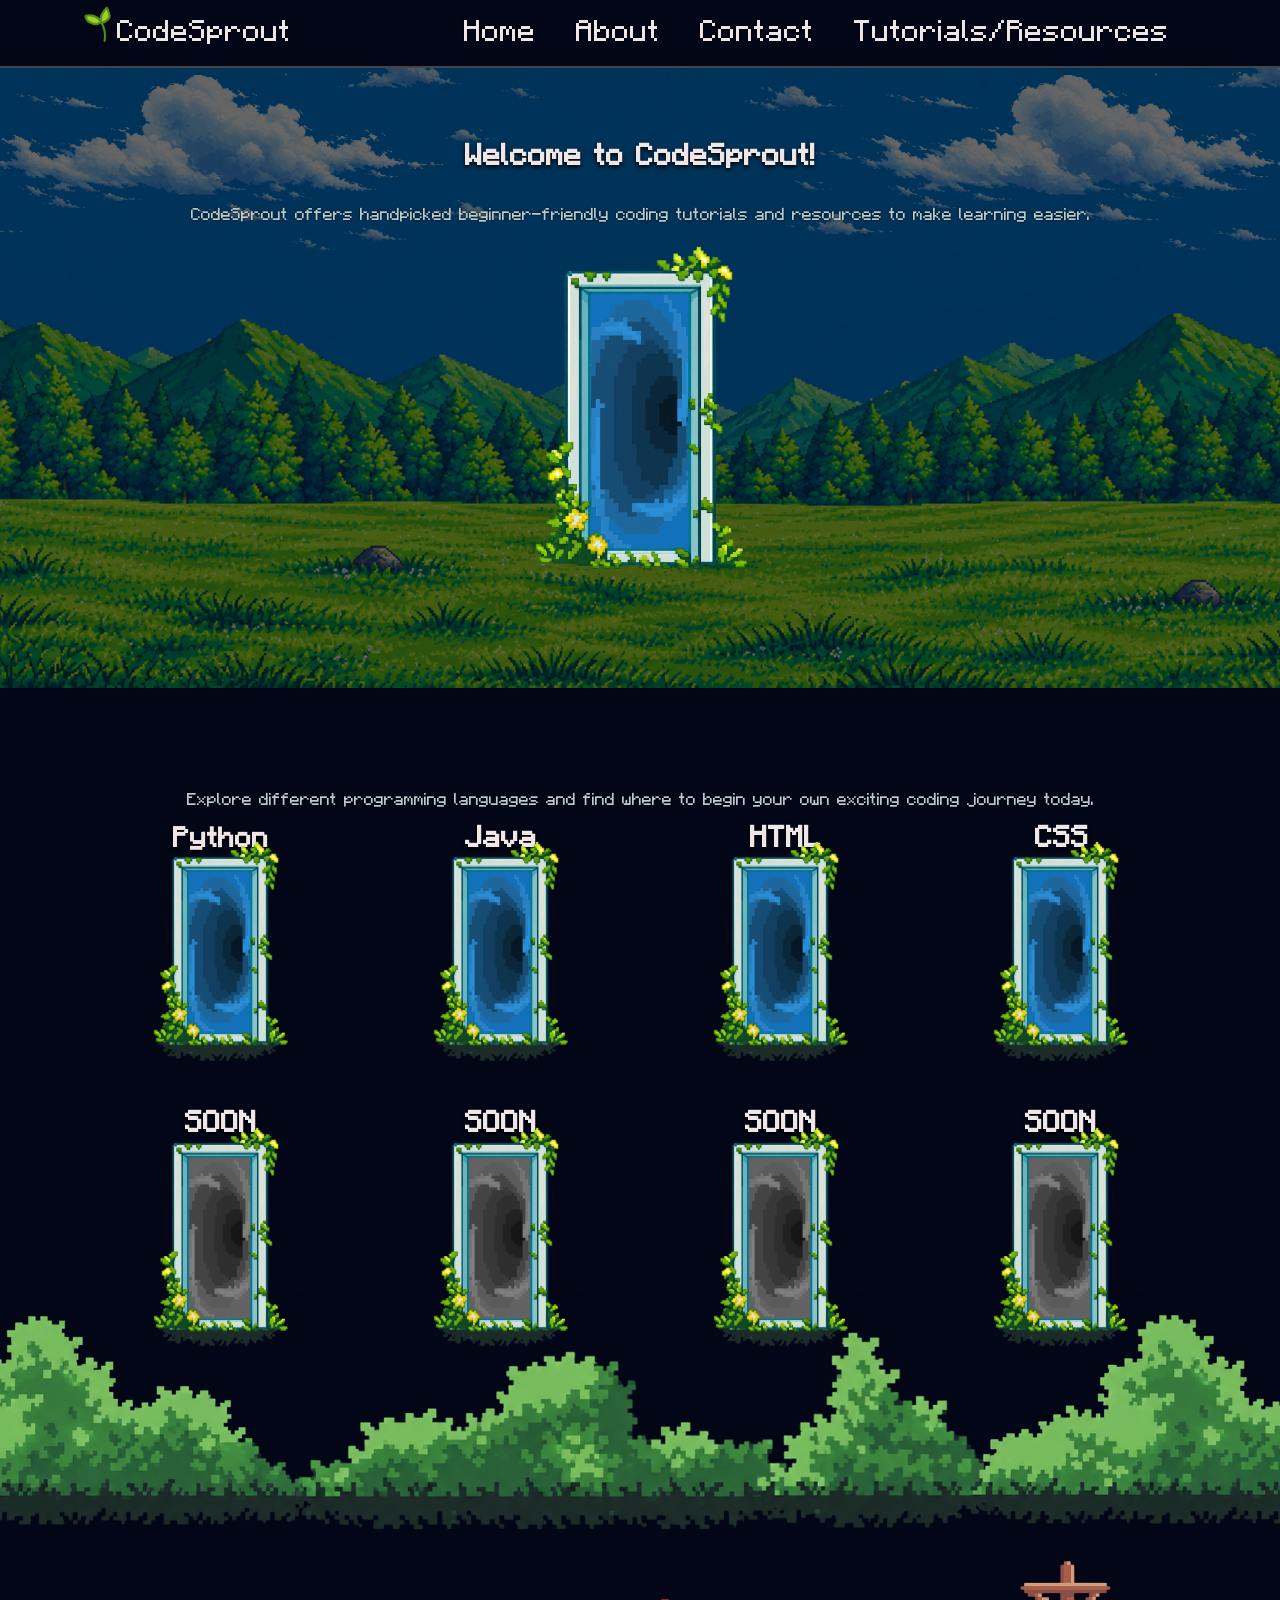
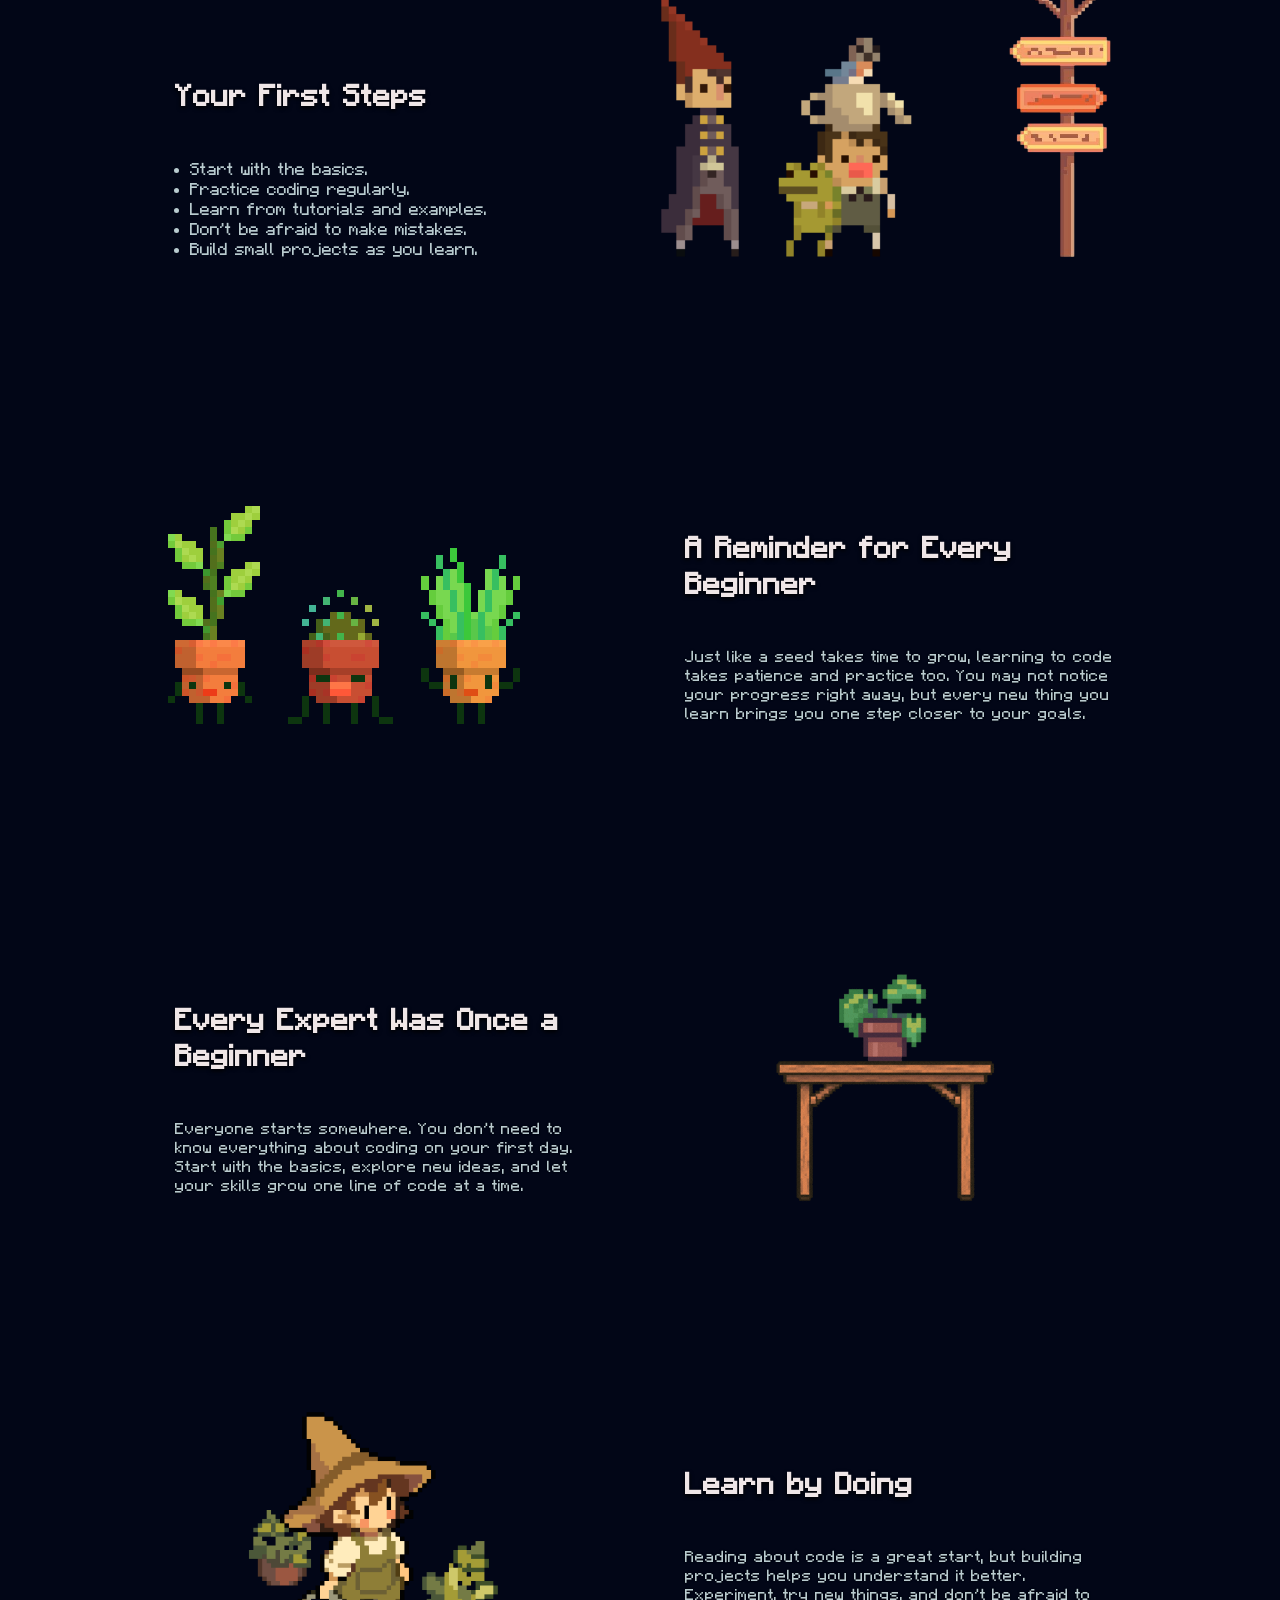
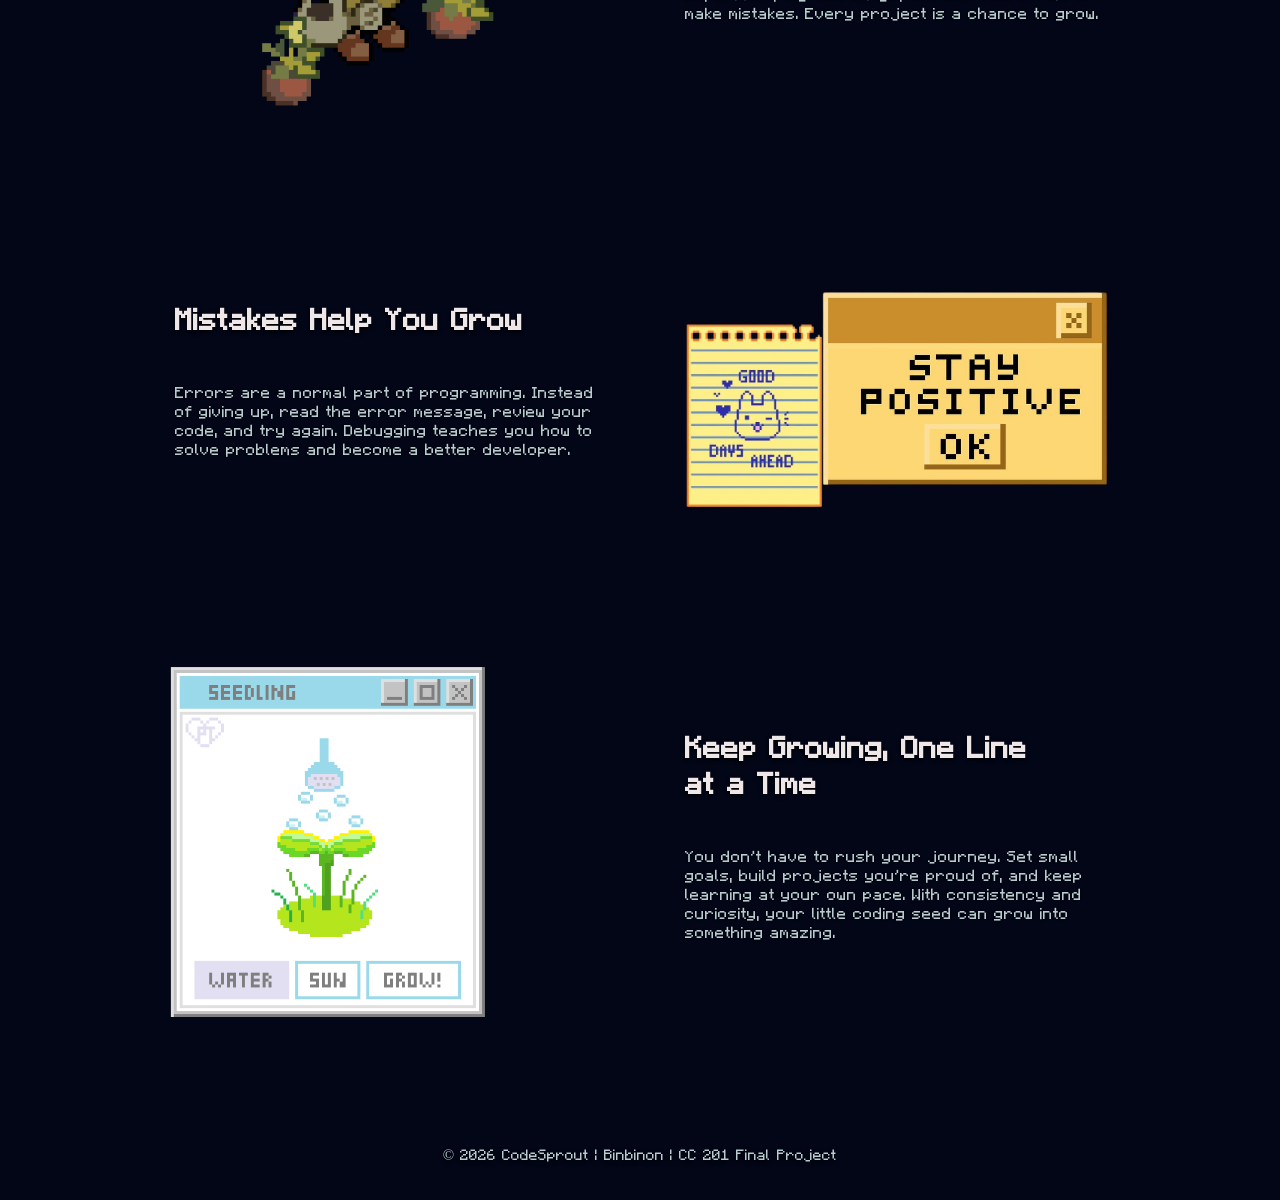
==== index.html @ 13861eec "CodeSprout 2.6.0" ====
<!DOCTYPE html>
<html lang="en">

<head>
    <meta charset="UTF-8">
    <meta name="viewport" content="width=device-width, initial-scale=1.0">
    <title>CodeSprout | Your Gateway to Coding</title>

    <link rel="stylesheet" href="css/index.css">
    <link rel="stylesheet" href="css/style.css">
    <link rel="icon" href="photos/favicon/sprout.png">
</head>

<body>
    <div class="site-container">
        <!-- ===== Header ===== -->
        <header>
            <nav class="main-navigation">
                <img class="sprout" src="photos/header/sprout.gif" alt="Sprout">
                <a class="nav-name" href="index.html">CodeSprout</a>
                <a href="index.html">Home</a>
                <a href="html/about.html">About</a>
                <a href="html/contact.html">Contact</a>
                <a href="#tutorials-resources-id">Tutorials/Resources</a>
            </nav>
        </header>

        <!-- ===== Front page ===== -->
        <main>
            <section class="front-page-section">
                <img class="cloud-right" src="photos/index/cloud.gif" alt="Cloud">
                <img class="cloud-left" src="photos/index/cloud.gif" alt="Cloud">
                <img class="main-background" src="photos/index/meadow.png" alt="Meadow">
                <div class="background-overlay"></div>
                <!-- ----- Welcome to CodeSprout! ----- -->
                <h1 class="welcome-title">Welcome to CodeSprout!</h1>
                <p class="welcome-description">CodeSprout offers handpicked beginner-friendly coding tutorials and
                    resources to make learning easier.</p>
                <!-- ----- Portal ----- -->
                <img class="main-doorframe" src="photos/index/doorframe.png" alt="Doorframe">
                <img class="main-portal" src="photos/index/blue-portal.gif" alt="Blue portal">
                <!-- ----- Blue background behind portal ----- -->
                <div class="main-portal-background"></div>
                <!-- ----- Clickable square ----- -->
                <a class="main-clickable-square hover-invert" href="#tutorials-resources-id"
                    aria-label="Explore tutorials and resources"></a>
                <div class="upper-black-section"></div>
            </section>

            <!-- ===== Content 1 ===== -->
            <section class="path-section">
                <div class="path-group">
                    <p class="path-description-item">
                        Explore different programming languages and find where to begin your own
                        exciting coding journey today.</p>
                </div>

                <!-- ----- Doorframes ----- -->
                <div class="doorframes-group">
                    <img class="doorframe-item" src="photos/index/doorframe.png" alt="Doorframe">
                    <img class="doorframe-item" src="photos/index/doorframe.png" alt="Doorframe">
                    <img class="doorframe-item" src="photos/index/doorframe.png" alt="Doorframe">
                    <img class="doorframe-item" src="photos/index/doorframe.png" alt="Doorframe">
                    <img class="doorframe-item" src="photos/index/doorframe.png" alt="Doorframe">
                    <img class="doorframe-item" src="photos/index/doorframe.png" alt="Doorframe">
                    <img class="doorframe-item" src="photos/index/doorframe.png" alt="Doorframe">
                    <img class="doorframe-item" src="photos/index/doorframe.png" alt="Doorframe">
                </div>

                <!-- ----- Blue and gray portals ----- -->
                <div class="portals-group">
                    <img class="portal-item" src="photos/index/blue-portal.gif" alt="Blue portal">
                    <img class="portal-item" src="photos/index/blue-portal.gif" alt="Blue portal">
                    <img class="portal-item" src="photos/index/blue-portal.gif" alt="Blue portal">
                    <img class="portal-item" src="photos/index/blue-portal.gif" alt="Blue portal">
                    <img class="portal-item grayscale" src="photos/index/blue-portal.gif" alt="Gray portal">
                    <img class="portal-item grayscale" src="photos/index/blue-portal.gif" alt="Gray portal">
                    <img class="portal-item grayscale" src="photos/index/blue-portal.gif" alt="Gray portal">
                    <img class="portal-item grayscale" src="photos/index/blue-portal.gif" alt="Gray portal">
                </div>

                <!-- ----- Blue and gray backgrounds behind portal ----- -->
                <div class="portal-backgrounds-group">
                    <div class="portal-background-item"></div>
                    <div class="portal-background-item"></div>
                    <div class="portal-background-item"></div>
                    <div class="portal-background-item"></div>
                    <div class="portal-background-item grayscale"></div>
                    <div class="portal-background-item grayscale"></div>
                    <div class="portal-background-item grayscale"></div>
                    <div class="portal-background-item grayscale"></div>
                </div>

                <!-- ----- Clickable squares ----- -->
                <div class="portal-links-group">
                    <a class="portal-link-item hover-invert" href="html/python.html" aria-label="Explore Python"></a>
                    <a class="portal-link-item hover-invert" href="html/java.html" aria-label="Explore Java"></a>
                    <a class="portal-link-item hover-invert" href="html/html.html" aria-label="Explore HTML"></a>
                    <a class="portal-link-item hover-invert" href="html/css.html" aria-label="Explore CSS"></a>
                    <div class="portal-link-item"></div>
                    <div class="portal-link-item"></div>
                    <div class="portal-link-item"></div>
                    <div class="portal-link-item"></div>
                </div>

                <!-- ----- Bush set below each doorframe ----- -->
                <div class="doorframe-bushes-group">
                    <img class="doorframe-bush-item" src="photos/index/small-bush.png" alt="Small bush">
                    <img class="doorframe-bush-item" src="photos/index/small-bush.png" alt="Small bush">
                    <img class="doorframe-bush-item" src="photos/index/small-bush.png" alt="Small bush">
                    <img class="doorframe-bush-item" src="photos/index/small-bush.png" alt="Small bush">
                    <img class="doorframe-bush-item" src="photos/index/small-bush.png" alt="Small bush">
                    <img class="doorframe-bush-item" src="photos/index/small-bush.png" alt="Small bush">
                    <img class="doorframe-bush-item" src="photos/index/small-bush.png" alt="Small bush">
                    <img class="doorframe-bush-item" src="photos/index/small-bush.png" alt="Small bush">
                </div>

                <!-- ----- Bush set ----- -->
                <div class="decorative-bushes-group">
                    <img class="large-bush-left-item" src="photos/index/large-bush.png" alt="Bush set">
                    <img class="medium-bush-center-item" src="photos/index/medium-bush.png" alt="Bush set">
                    <img class="small-bush-center-item" src="photos/index/small-bush.png" alt="Bush set">
                    <img class="large-bush-right-item" src="photos/index/large-bush.png" alt="Bush set">
                </div>

                <!-- ----- Languages ----- -->
                <div class="language-headers-group">
                    <h2 class="python-item">Python</h2>
                    <h2>Java</h2>
                    <h2>HTML</h2>
                    <h2>CSS</h2>
                </div>
                <div class="soon-group">
                    <h2>SOON</h2>
                    <h2>SOON</h2>
                    <h2>SOON</h2>
                    <h2>SOON</h2>
                </div>

                <!-- ----- Header navigation target ----- -->
                <div id="tutorials-resources-id"></div>

            </section>

            <!-- ===== Content 2 ===== -->
            <section class="motivation-section">
                <!-- ----- Separate box ----- -->
                <div class="motivation-box-container">
                    <!-- ----- Grouped content ----- -->
                    <div class="grouped-motivation-container">
                        <!-- ----- Text content on the left/right ----- -->
                        <article class="text-left-group">
                            <!-- ===== Motivation content ===== -->
                            <h2 class="motivation-header-item">Your First Steps</h2>

                            <ul class="info-group">
                                <li class="info-item">Start with the basics.</li>
                                <li class="info-item">Practice coding regularly.</li>
                                <li class="info-item">Learn from tutorials and examples.</li>
                                <li class="info-item">Don't be afraid to make mistakes.</li>
                                <li class="info-item">Build small projects as you learn.</li>
                            </ul>
                        </article>

                        <!-- ----- Text content on the left/right ----- -->
                        <article class="text-right-group">
                            <div class="text-left-group">
                                <!-- ===== Tutorials content ===== -->
                                <h2 class="motivation-header-item">A Reminder for Every<br> Beginner</h2>

                                <p class="info-group">
                                    Just like a seed takes time to grow, learning to code takes patience and
                                    practice too. You may not notice your progress right away, but every new thing you
                                    learn brings you one step closer to your goals.
                                </p>
                            </div>
                        </article>

                        <!-- ----- Text content on the left/right ----- -->
                        <article class="text-left-group">
                            <!-- ===== Tutorials content ===== -->
                            <h2 class="motivation-header-item">Every Expert Was Once a<br> Beginner</h2>

                            <p class="info-group">
                                Everyone starts somewhere. You don't need to know everything about
                                coding on your first day. Start with the basics, explore new ideas, and let your
                                skills grow one line of code at a time.
                            </p>
                        </article>

                        <!-- ----- Text content on the left/right ----- -->
                        <article class="text-right-group">
                            <div class="text-left-group">
                                <!-- ===== Tutorials content ===== -->
                                <h2 class="motivation-header-item">Learn by Doing</h2>

                                <p class="info-group">
                                    Reading about code is a great start, but building projects helps you
                                    understand it better. Experiment, try new things, and don't be afraid to make
                                    mistakes. Every project is a chance to grow.
                                </p>
                            </div>
                        </article>

                        <!-- ----- Text content on the left/right ----- -->
                        <article class="text-left-group">
                            <!-- ===== Tutorials content ===== -->
                            <h2 class="motivation-header-item">Mistakes Help You Grow</h2>
                            <p class="info-group">
                                Errors are a normal part of programming. Instead of giving up, read
                                the error message, review your code, and try again. Debugging teaches you how to
                                solve problems and become a better developer.
                            </p>
                        </article>

                        <!-- ----- Text content on the left/right ----- -->
                        <article class="text-right-group">
                            <div class="text-left-group">
                                <!-- ===== Tutorials content ===== -->
                                <h2 class="motivation-header-item"> Keep Growing, One Line<br> at a Time </h2>
                                <p class="info-group">
                                    You don't have to rush your journey. Set small goals, build projects
                                    you're proud of, and keep learning at your own pace. With consistency and curiosity,
                                    your
                                    little coding seed can grow into something amazing.
                                </p>
                            </div>
                        </article>

                        <!-- ----- Motivation photos ----- -->
                        <div class="motivation-photos-group">
                            <img class="walking-people-item" src="photos/index/walking-people.gif" alt="Walking people">
                            <img class="garden-sign-item" src="photos/index/garden-sign.png" alt="Garden sign">
                            <img class="dancing-plant-item" src="photos/index/dancing-plant.gif" alt="Dancing plant">
                            <img class="garden-table-item" src="photos/index/garden-table.gif" alt="Garden table">
                            <img class="watering-plants-item" src="photos/index/watering-plants.gif"
                                alt="Watering plants">
                            <img class="stay-positive-item" src="photos/index/stay-positive.png" alt="Stay positive">
                            <img class="good-days-ahead-item" src="photos/index/good-days-ahead.png"
                                alt="Good days ahead">
                            <img class="seedling-item" src="photos/index/seedling.gif" alt="Seedling">
                        </div>
                    </div>
                </div>
            </section>
        </main>

        <!-- ===== (4) Footer ===== -->
        <footer>
            <p class="copyright">&copy; 2026 CodeSprout | Binbinon | CC 201 Final Project</p>
        </footer>
    </div>
</body>

</html>
---- css/index.css ----
/* ===== Front Page ===== */
.main-background {
    position: absolute;
    top: 60px;
    left: -165px;
    height: 620px;
}

.grayscale {
    filter: grayscale(1);
}

/* ----- Portal ----- */
.main-doorframe {
    position: absolute;
    top: 217px;
    left: 450px;
    width: 300px;
    z-index: 3;
}

.main-portal {
    position: absolute;
    top: 264px;
    left: 456px;
    width: 290px;
    z-index: 2;
}

/* ----- Blue background behind portal ----- */
.main-portal-background {
    position: absolute;
    top: 277px;
    left: 530px;
    width: 130px;
    height: 270px;
    background-color: #157DD0;
    z-index: 1;
}

/* ----- Clickable square ----- */
.main-clickable-square {
    position: absolute;
    top: 266px;
    left: 530px;
    width: 140px;
    height: 292px;
    background-color: #000000;
    opacity: 0.1;
    z-index: 3;
}

/* ----- Header navigation target ----- */
#tutorials-resources-id {
    position: absolute;
    top: 692px;
}

/* ----- Welcome to CodeSprout! ----- */
.welcome-title {
    position: absolute;
    top: 130px;
    width: 100%;
    text-align: center;
    z-index: 1;
}

.welcome-description {
    position: absolute;
    top: 180px;
    width: 100%;
    text-align: center;
    z-index: 1;
}

/* ===== Content 1 ===== */
.path-description-item {
    position: relative;
    top: 695px;
    width: 100%;
    text-align: center;
}

/* ----- Doorframes ----- */
.doorframes-group {
    display: flex;
    flex-wrap: wrap;
    justify-content: center;
    position: relative;
    top: 695px;
    column-gap: 90px;
    row-gap: 55px;
    z-index: 3;
}

.doorframe-item {
    width: 190px;
}

/* ----- Blue and gray portals */
.portals-group {
    display: flex;
    flex-wrap: wrap;
    justify-content: center;
    position: relative;
    top: 210px;
    column-gap: 100px;
    row-gap: 105px;
    z-index: 2;
}

.portal-item {
    width: 180px;
}

/* ----- Blue and gray backgrounds behind portal ----- */
.portal-backgrounds-group {
    display: flex;
    flex-wrap: wrap;
    justify-content: center;
    position: relative;
    top: -245px;
    column-gap: 190px;
    row-gap: 120px;
    z-index: 1;
}

.portal-background-item {
    width: 90px;
    height: 165px;
    background-color: #157DD0;
}

/* ----- Clickable squares ----- */
.portal-links-group {
    display: flex;
    flex-wrap: wrap;
    justify-content: center;
    position: absolute;
    top: 850px;
    column-gap: 190px;
    row-gap: 102px;
    z-index: 3;
}

.portal-link-item {
    width: 90px;
    height: 184px;
    background-color: #000000;
    opacity: 0.1;
}

/* ----- Bush set below each doorframe ----- */
.doorframe-bushes-group {
    display: flex;
    flex-wrap: wrap;
    justify-content: center;
    position: relative;
    top: -617px;
    left: -5px;
    column-gap: 130px;
    row-gap: 166px;
}

.doorframe-bush-item {
    width: 150px;
}

/* ----- Bush set ----- */
.decorative-bushes-group {
    position: relative;
}

.large-bush-left-item {
    position: relative;
    top: -705px;
    left: -215px;
    width: 500px;
}

.medium-bush-center-item {
    position: relative;
    top: -643px;
    left: -250px;
    width: 500px;
    transform: scaleX(-1);
}

.small-bush-center-item {
    position: relative;
    top: -947px;
    left: 675px;
    width: 300px;
}

.large-bush-right-item {
    position: relative;
    top: -950px;
    left: 610px;
    width: 500px;
}

/* ----- Languages ----- */
.language-headers-group {
    display: flex;
    flex-wrap: wrap;
    position: relative;
    top: -1672px;
    left: 116px;
    column-gap: 213px;
}

.python-item {
    position: relative;
    top: 2px;
    left: 17px;
    font-size: 28px;
}

.soon-group {
    display: flex;
    flex-wrap: wrap;
    position: relative;
    top: -1423px;
    left: 145px;
    column-gap: 208px;
}

/* ===== Content 2 ===== */
.motivation-section {
    display: flex;
    flex-direction: column;
    position: relative;
    top: -935px;
}

/* ----- Seperate box ----- */
.motivation-box-container {
    position: relative;
    width: 1200px;
    padding: 30px 135px;
    border-radius: 10px;
    border-style: hidden;
    margin-bottom: -695px;
}

/* ----- Grouped content ----- */
.grouped-motivation-container {
    display: flex;
    flex-direction: column;
    position: relative;
    row-gap: 300px;
}

/* ----- Text content on the left/right ----- */
.text-left-group {
    display: flex;
    flex-direction: column;
    row-gap: 20px;
}

.text-right-group {
    position: relative;
    top: -4px;
    left: 510px;
}

/* ===== Motivation content ===== */
.motivation-header-item {
    position: relative;
    top: 20px;
    margin: 0px;
}

.info-group {
    position: relative;
    top: 45px;
    font-size: 16px;
    margin: 0px;
}

.info-item {
    position: relative;
    left: -25px;
}

/* ----- Motivation photos ----- */
.motivation-photos-group {
    position: absolute;
    top: -225px;
}

.walking-people-item {
    position: absolute;
    left: 345px;
    width: 500px;
}

.garden-sign-item {
    position: absolute;
    top: 110px;
    left: 720px;
    width: 330px;
}

.dancing-plant-item {
    position: absolute;
    top: 601px;
    left: -85px;
}

.garden-table-item {
    position: absolute;
    top: 1025px;
    left: 360px;
    width: 700px;
}

.watering-plants-item {
    position: absolute;
    top: 1445px;
    left: -15px;
    width: 400px;
}

.stay-positive-item {
    position: absolute;
    top: 1955px;
    left: 590px;
    width: 400px;
}

.good-days-ahead-item {
    position: absolute;
    top: 2085px;
    left: 510px;
    width: 140px;
}

.seedling-item {
    position: absolute;
    top: 2425px;
    left: -45px;
    width: 400px;
}
---- css/style.css ----
/* ===== Whole Page ===== */
* {
    box-sizing: border-box;
}

body {
    font-family: Minecraft;
    background-color: #020617;
    overflow-x: hidden;
    color: #EFE6E7;
}

.site-container {
    position: relative;
    width: 1200px;
    margin: 0 auto;
}

@font-face {
    font-family: 'Minecraft';
    src: url(../fonts/MinecraftRegular-Bmg3.otf);
}

/* =====  Header ===== */
header {
    position: fixed;
    top: 8px;
    transform: translate(-165px, -10px);
    width: 1542px;
    height: 70px;
    background-color: #020617;
    border-color: #444444;
    border-bottom-style: solid;
    border-width: 2px;
    z-index: 4;
}

.main-navigation {
    display: flex;
    flex-wrap: wrap;
    position: relative;
    top: 16px;
    left: 245px;
    column-gap: 40px;
}

.nav-name {
    position: relative;
    left: -133px;
}

.sprout {
    position: relative;
    top: -28px;
    left: -64px;
    width: 90px;
}

/* ===== Main Content ===== */
a {
    font-size: 30px;
    color: #EFE6E7;
    align-self: flex-start;
    text-decoration: none;
    text-shadow: 0px 0px 2px black;
    transition: color 0.3s ease;
}

a:hover {
    color: #157DD0;
}

.hover-invert {
    transition: filter 0.3s ease;
}

.hover-invert:hover {
    filter: invert(1);
}

.hover-scale {
    transition: filter 0.3s ease;
}

.hover-scale:hover {
    transform: scale(1.01);
}

li {
    font-size: 17.3px;
    color: #B9CBCF;
}

p {
    width: 430px;
    font-size: 17.3px;
    color: #B9CBCF;
    text-shadow: 0px 0px 2px black;
}

h1 {
    font-size: 30px;
    margin: 0;
    text-shadow: 0px 2px 4px black;
}

h2 {
    font-size: 30px;
    font-weight: 600;
    margin: 0;
    text-shadow: 0px 2px 4px black;
}

th {
    background-color: rgba(0, 0, 0, 0.8);
    border: 2px solid #ffffff;
    text-shadow: 0px 0px 2px black;
}

td {
    font-size: 17px;
    color: #B9CBCF;
    background-color: rgba(48, 46, 46, 0.5);
    border: 2px solid #ffffff;
    text-shadow: 0px 0px 2px black;
}

input {
    width: 300px;
    padding: 10px;
    box-sizing: content-box;
    font-size: 17.3px;
    font-family: 'Minecraft';
    color: #EFE6E7;
    background-color: rgba(48, 46, 46, 0.5);
    border: 2px solid #ffffff;
}

input::placeholder {
    color: #B9CBCF;
}

textarea {
    width: 700px;
    height: 90px;
    max-height: 150px;
    margin-top: 10px;
    padding: 10px;
    box-sizing: content-box;
    font-size: 17.3px;
    font-family: 'Minecraft';
    color: #EFE6E7;
    background-color: rgba(48, 46, 46, 0.5);
    border: 2px solid #ffffff;
    resize: vertical;
}

textarea::placeholder {
    color: #B9CBCF;
}

/* ===== Shared page sections ===== */
.cloud-right {
    position: absolute;
    top: -25px;
    left: 690px;
    width: 700px;
    transform: scaleX(-1);
    z-index: 1;
}

.cloud-left {
    position: absolute;
    top: -25px;
    left: -180px;
    width: 700px;
    transform: scaleX(-1);
    z-index: 1;
}

.background-overlay {
    position: absolute;
    top: 60px;
    left: -165px;
    width: 1542px;
    height: 620px;
    background-color: rgb(0, 0, 0);
    opacity: 0.6;
    z-index: 1;
}

/* ----- Python, Java, HTML, CSS ----- */
/* ----- Python, HTML ---- */
.town-language {
    position: absolute;
    top: 40px;
    left: -165px;
    width: auto;
    height: 620px;
}

/* ----- Java, CSS ---- */
.town-languages {
    position: absolute;
    top: 45px;
    left: -165px;
    width: auto;
    height: 620px;
}

/* Header and description */
.front-header {
    position: absolute;
    top: 150px;
    left: 77px;
    font-size: 60px;
    z-index: 1;
}

.front-content {
    position: absolute;
    top: 260px;
    left: 77px;
    width: 1045px;
    z-index: 1;
}

/* ----- Upper and lower black design ----- */
.upper-black-section {
    position: relative;
    top: -10px;
    left: -165px;
    width: 1542px;
    height: 70px;
    background-color: #020617;
    border-color: #444444;
    border-bottom-style: solid;
    border-width: 2px;
    z-index: 1;
}

.lower-black-section {
    position: absolute;
    top: 550px;
    left: -2500px;
    width: 6500px;
    height: 3050px;
    background-color: #020617;
    z-index: 1;
}

/* ------ Recommended tutorials/resources navigation ----- */
.navigation-container {
    display: flex;
    flex-wrap: wrap;
    position: absolute;
    top: 390px;
    left: 77px;
    column-gap: 328px;
    z-index: 1;
}

.navigation-target {
    text-decoration: underline;
}

/* ===== Content 1 ===== */
/* ----- Tutorials and resources main box ----- */
.tutorials-resources-container {
    display: flex;
    flex-direction: column;
    position: relative;
    top: 550px;
    row-gap: 70px;
    margin-bottom: 615px;
    z-index: 1;
}

/* ----- Seperate box (Tutorials and Resources box) ----- */
.recommendation-box-1 {
    position: relative;
    width: 1200px;
    min-height: 1170px;
    padding: 30px 75px;
    background-color: transparent;
    border: 2px solid #444444;
    border-radius: 10px;
}

.recommendation-box-2 {
    position: relative;
    width: 1200px;
    min-height: 3570px;
    padding: 30px 75px;
    background-color: transparent;
    border: 2px solid #444444;
    border-radius: 10px;
}

/*  ----- Box title (Tutorials and Resources) ===== */
.recommended-title {
    position: relative;
    color: #444444;
    margin: 0px 0px 45px 0px;
}

/* ----- Grouped content (Tutorials and Resources) */
.tutorials-container,
.resources-container {
    display: flex;
    flex-direction: column;
    position: relative;
    gap: 50px;
}

/* ----- Text and photos space in between ----- */
.recommendation-space {
    display: flex;
    justify-content: space-between;
    position: relative;
}

/* ----- Text content on the left ----- */
.recommendation-left {
    display: flex;
    flex-direction: column;
    row-gap: 20px;
}

/* ===== Tutorials content ===== */
.tutorials-header {
    position: relative;
    top: -5px;
    margin: 0px;
}

.tutorials-info {
    position: relative;
    top: 20px;
    font-size: 16px;
    margin: 0px;
}

.tutorials-link-1 {
    position: absolute;
    top: 253px;
    width: fit-content;
    color: #444444;
    text-decoration: underline;
}

/* ----- Tutorial iframes ----- */
.tutorials-iframe {
    position: relative;
    width: 500px;
    height: 281px;
    border-radius: 10px;
}

/* ===== Resources content ===== */
.resources-header {
    position: relative;
    top: -5px;
    font-size: 30px;
    margin: 0px;
}

.resources-info {
    position: relative;
    top: 20px;
    width: 500px;
    margin: 0px;
}

/* ----- Resources photos ----- */
.resources-photo {
    position: relative;
    width: 500px;
    height: 281px;
    border-radius: 10px;
}

/* ===== Footer ===== */
footer {
    position: relative;
    top: -25px;
}

footer p {
    width: 100%;
    text-align: center;
    font-size: 30px;
    font-weight: normal;
    margin: 0;
    text-shadow: 0px 2px 4px black;
}

.copyright {
    margin-bottom: 10px;
    font-size: 15px;
}
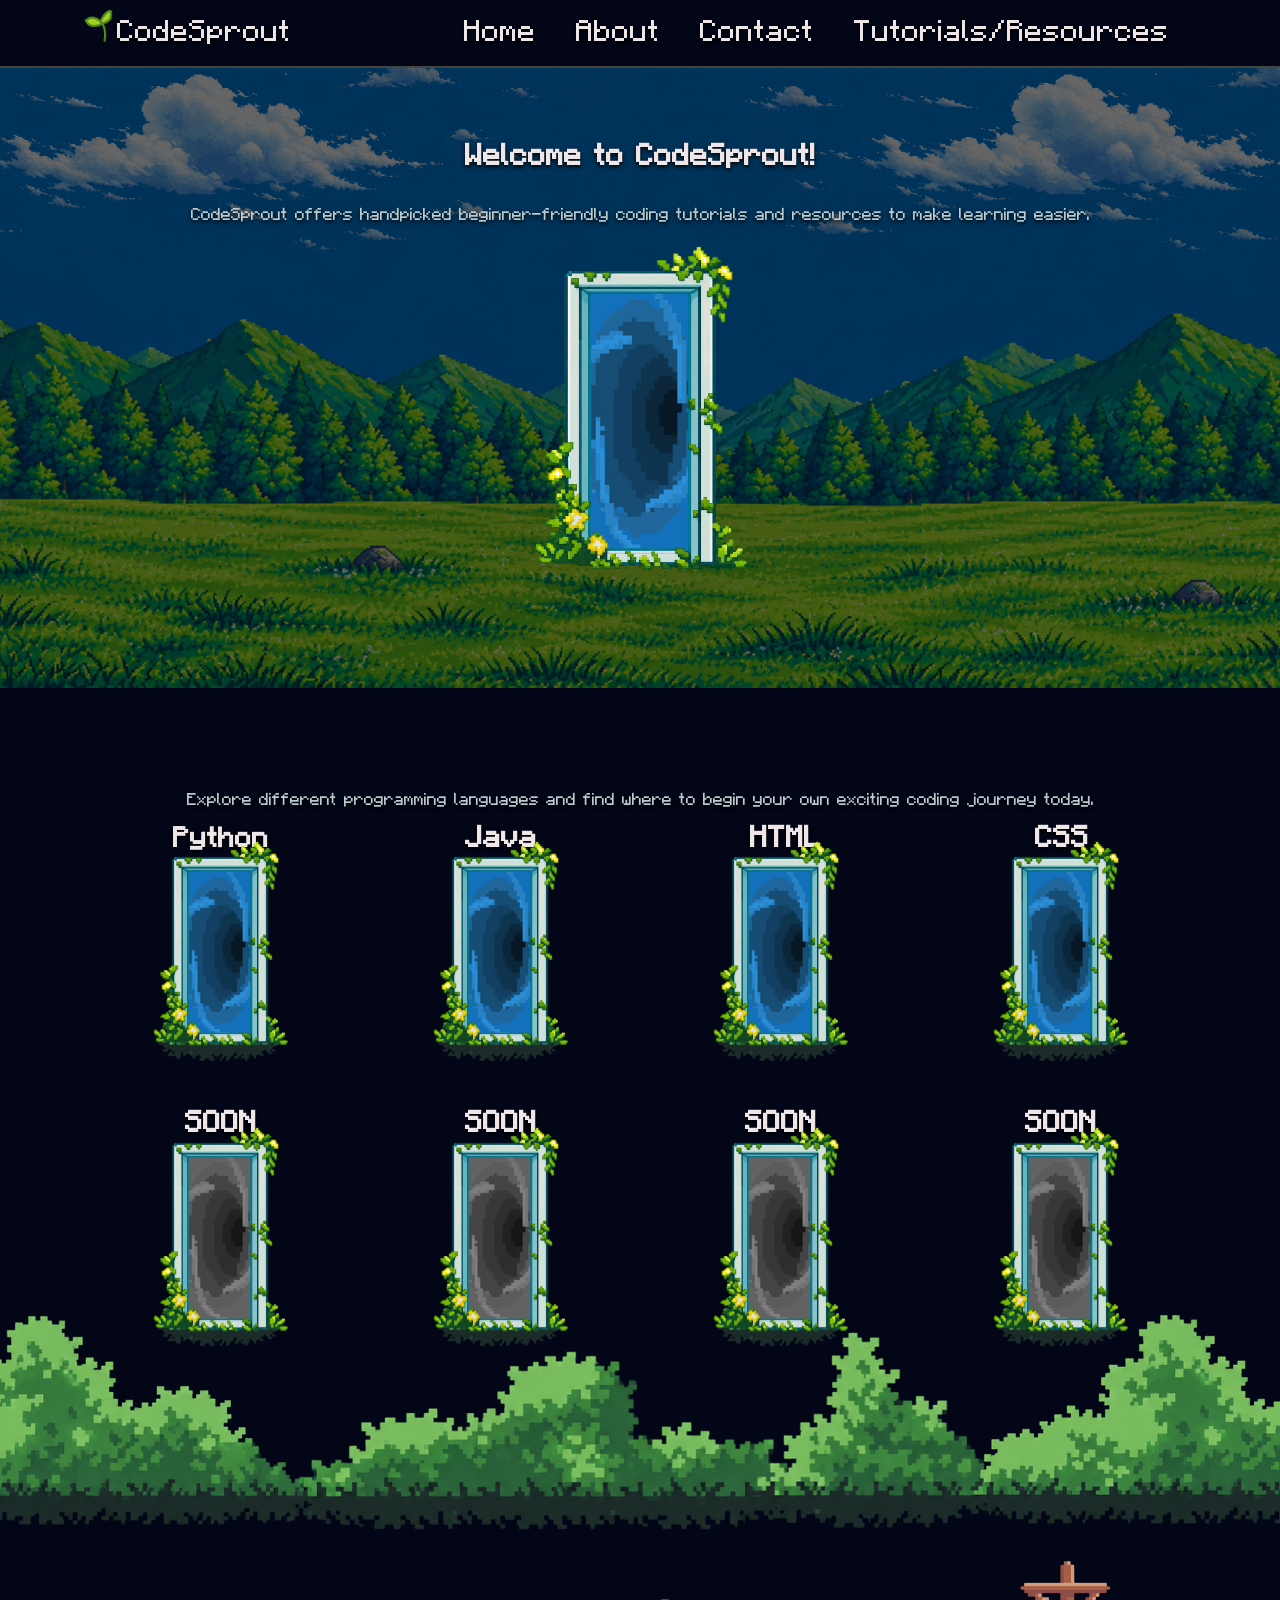
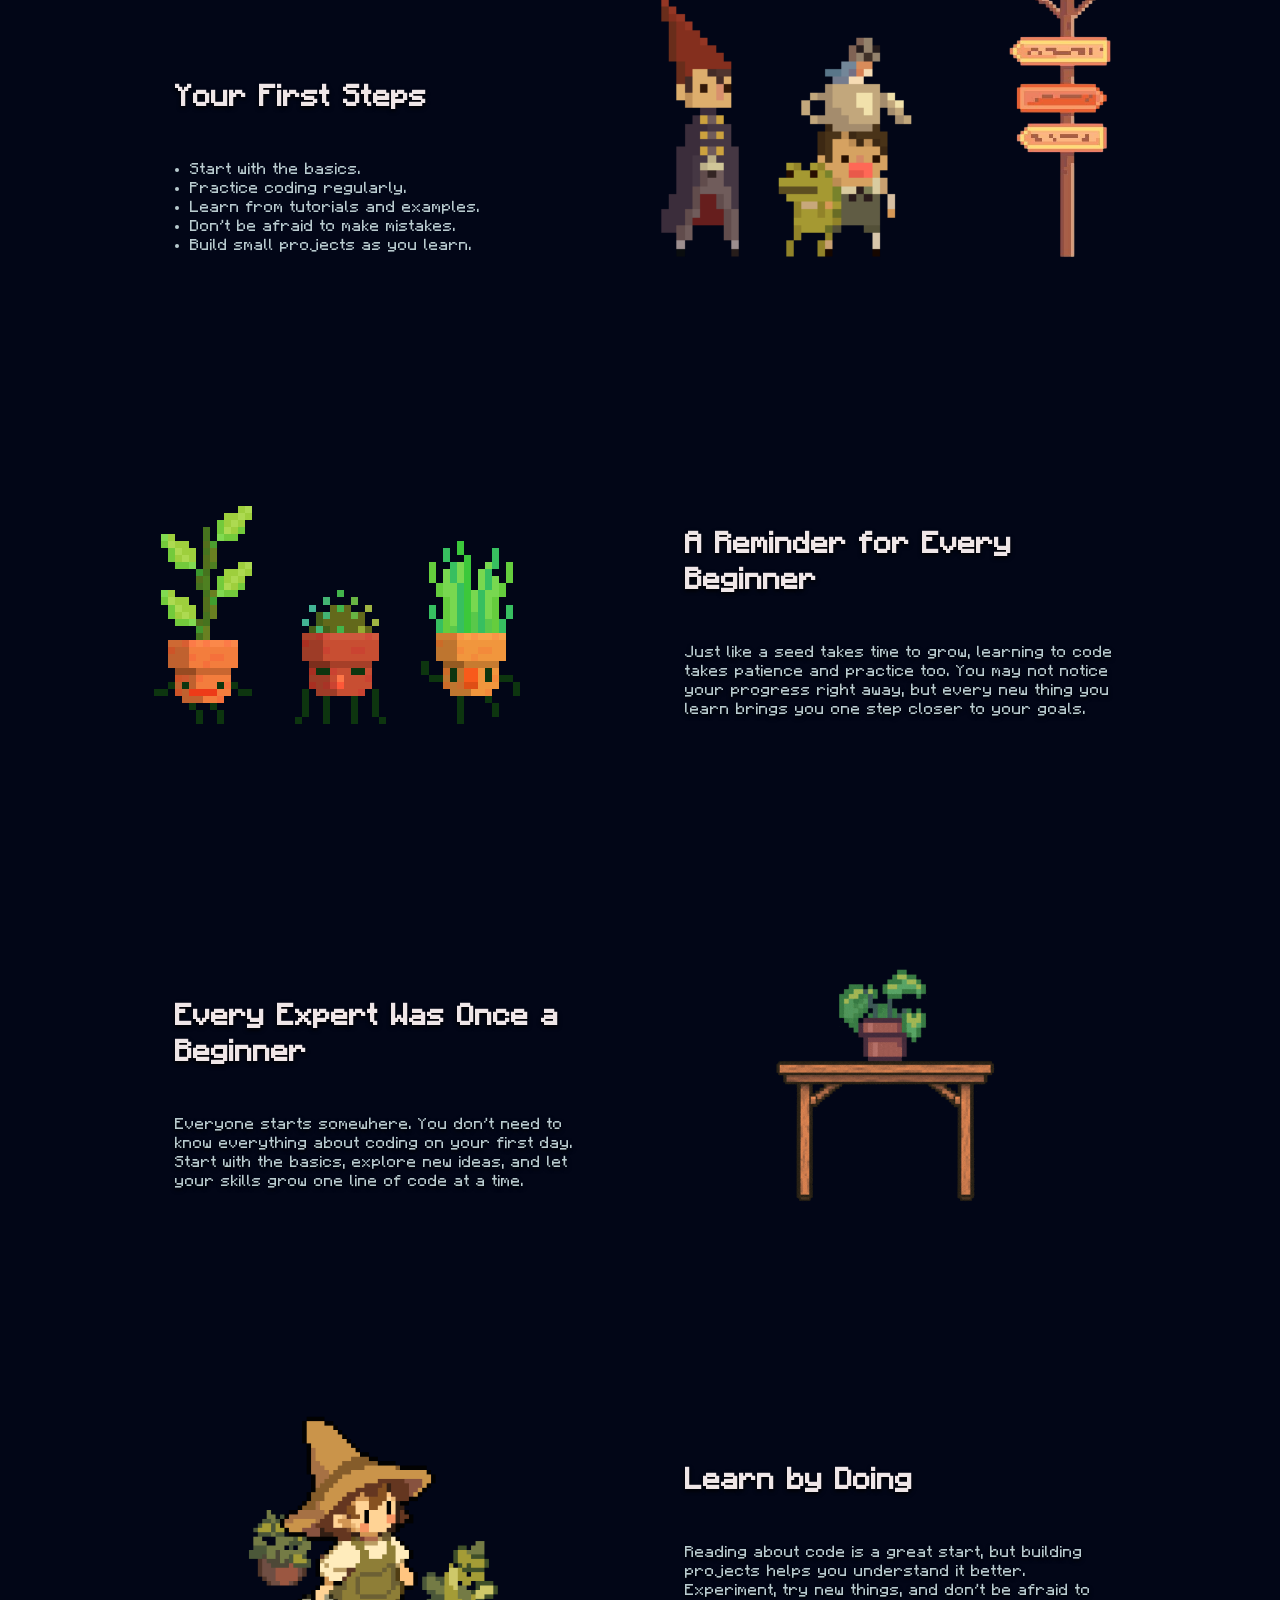
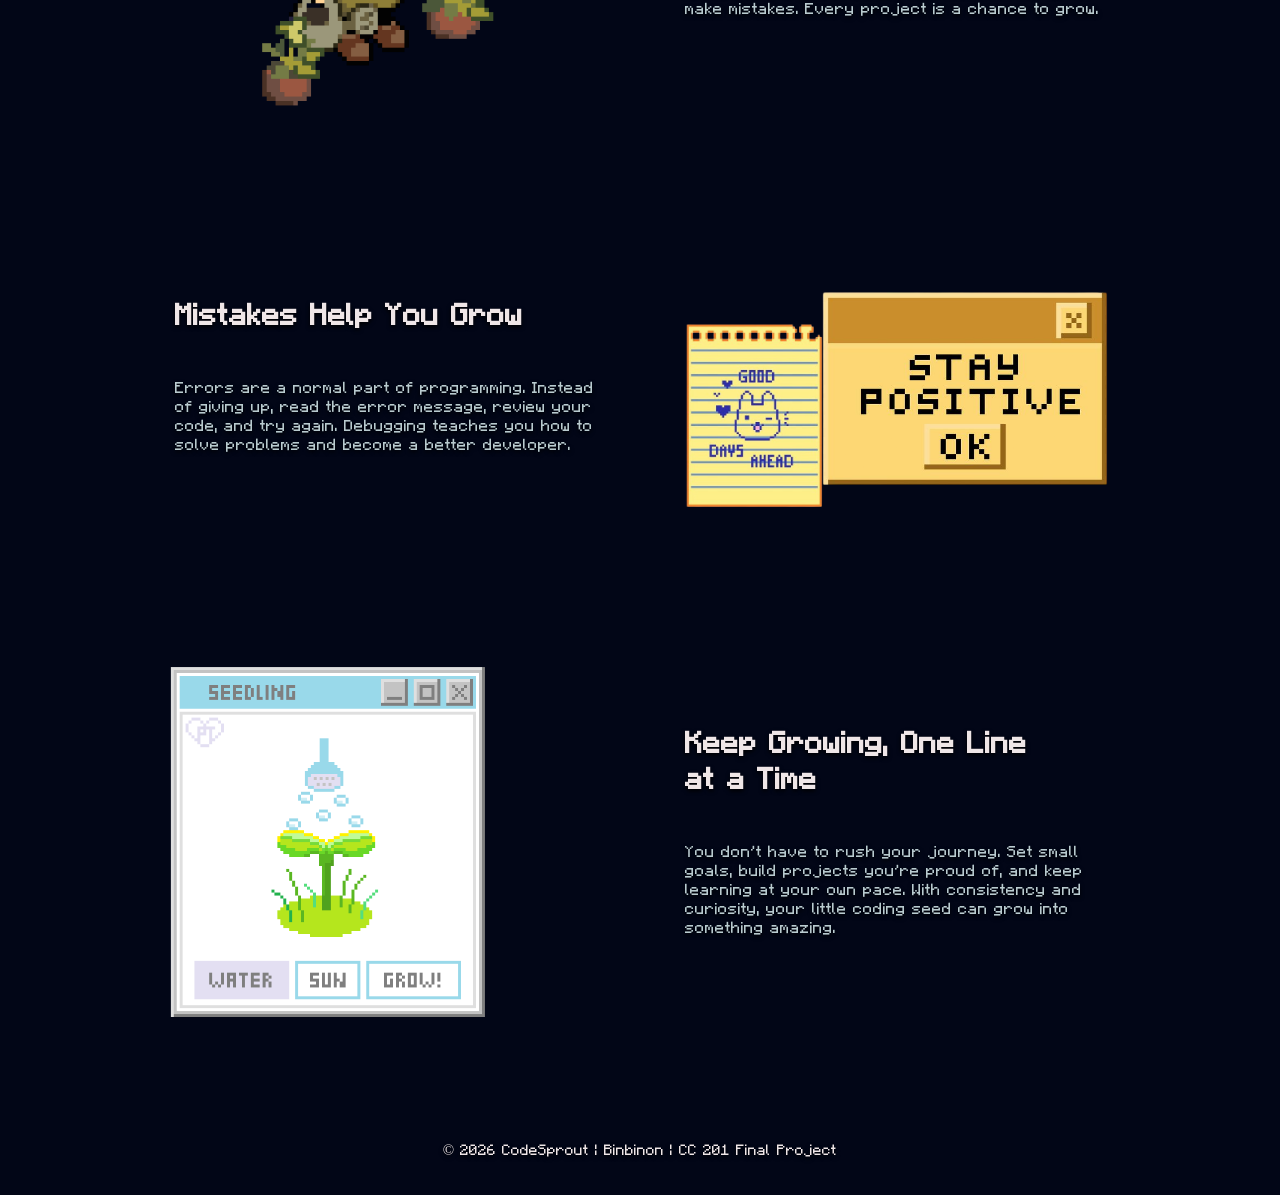
==== commit dca1bae9: "CodeSprout 2.7.0" ====
--- a/index.html
+++ b/index.html
@@ -30,7 +30,7 @@
             <section class="front-page-section">
                 <img class="cloud-right" src="photos/index/cloud.gif" alt="Cloud">
                 <img class="cloud-left" src="photos/index/cloud.gif" alt="Cloud">
-                <img class="main-background" src="photos/index/meadow.png" alt="Meadow">
+                <img class="main-background" src="photos/index/meadow.png" alt="Meadow" loading="lazy">
                 <div class="background-overlay"></div>
                 <!-- ----- Welcome to CodeSprout! ----- -->
                 <h1 class="welcome-title">Welcome to CodeSprout!</h1>
--- a/css/style.css
+++ b/css/style.css
@@ -1,4 +1,9 @@
 /* ===== Whole Page ===== */
+@font-face {
+    font-family: 'Minecraft';
+    src: url(../fonts/MinecraftRegular-Bmg3.otf);
+}
+
 * {
     box-sizing: border-box;
 }
@@ -6,19 +11,15 @@
 body {
     font-family: Minecraft;
     background-color: #020617;
+    color: #B9CBCF;
+    font-size: 17.3px;
     overflow-x: hidden;
-    color: #EFE6E7;
 }
 
 .site-container {
     position: relative;
     width: 1200px;
     margin: 0 auto;
-}
-
-@font-face {
-    font-family: 'Minecraft';
-    src: url(../fonts/MinecraftRegular-Bmg3.otf);
 }
 
 /* =====  Header ===== */
@@ -29,9 +30,7 @@
     width: 1542px;
     height: 70px;
     background-color: #020617;
-    border-color: #444444;
-    border-bottom-style: solid;
-    border-width: 2px;
+    border-bottom: 2px solid #444444;
     z-index: 4;
 }
 
@@ -56,13 +55,22 @@
     width: 90px;
 }
 
-/* ===== Main Content ===== */
+/* ----- Shared text colors ----- */
+a,
+h1,
+h2,
+input,
+textarea,
+footer p {
+    color: #EFE6E7;
+}
+
+/* ----- Links and hover effects ----- */
 a {
     font-size: 30px;
-    color: #EFE6E7;
     align-self: flex-start;
     text-decoration: none;
-    text-shadow: 0px 0px 2px black;
+    text-shadow: 0 2px 4px black;
     transition: color 0.3s ease;
 }
 
@@ -79,65 +87,54 @@
 }
 
 .hover-scale {
-    transition: filter 0.3s ease;
+    transition: transform 0.3s ease;
 }
 
 .hover-scale:hover {
     transform: scale(1.01);
 }
 
-li {
-    font-size: 17.3px;
-    color: #B9CBCF;
-}
-
+/* ----- Paragraphs and headings ----- */
 p {
     width: 430px;
-    font-size: 17.3px;
-    color: #B9CBCF;
-    text-shadow: 0px 0px 2px black;
-}
-
-h1 {
+    text-shadow: 0 2px 4px black;
+}
+
+h1,
+h2 {
     font-size: 30px;
     margin: 0;
-    text-shadow: 0px 2px 4px black;
-}
-
-h2 {
-    font-size: 30px;
-    font-weight: 600;
-    margin: 0;
-    text-shadow: 0px 2px 4px black;
+    text-shadow: 0 2px 4px black;
+}
+
+/* ----- Table styling ----- */
+th,
+td {
+    border: 2px solid #ffffff;
+    text-shadow: 0 2px 4px black;
 }
 
 th {
     background-color: rgba(0, 0, 0, 0.8);
-    border: 2px solid #ffffff;
-    text-shadow: 0px 0px 2px black;
 }
 
 td {
-    font-size: 17px;
-    color: #B9CBCF;
+    background-color: rgba(48, 46, 46, 0.5);
+}
+
+/* ----- Form fields ----- */
+input,
+textarea {
+    padding: 10px;
+    font-family: inherit;
+    font-size: inherit;
     background-color: rgba(48, 46, 46, 0.5);
     border: 2px solid #ffffff;
-    text-shadow: 0px 0px 2px black;
+    box-sizing: content-box;
 }
 
 input {
     width: 300px;
-    padding: 10px;
-    box-sizing: content-box;
-    font-size: 17.3px;
-    font-family: 'Minecraft';
-    color: #EFE6E7;
-    background-color: rgba(48, 46, 46, 0.5);
-    border: 2px solid #ffffff;
-}
-
-input::placeholder {
-    color: #B9CBCF;
 }
 
 textarea {
@@ -145,39 +142,28 @@
     height: 90px;
     max-height: 150px;
     margin-top: 10px;
-    padding: 10px;
-    box-sizing: content-box;
-    font-size: 17.3px;
-    font-family: 'Minecraft';
-    color: #EFE6E7;
-    background-color: rgba(48, 46, 46, 0.5);
-    border: 2px solid #ffffff;
     resize: vertical;
 }
 
-textarea::placeholder {
-    color: #B9CBCF;
-}
-
-/* ===== Shared page sections ===== */
-.cloud-right {
+/* ----- Decorative clouds ----- */
+.cloud-right,
+.cloud-left {
     position: absolute;
     top: -25px;
-    left: 690px;
     width: 700px;
     transform: scaleX(-1);
     z-index: 1;
 }
 
+.cloud-right {
+    left: 690px;
+}
+
 .cloud-left {
-    position: absolute;
-    top: -25px;
     left: -180px;
-    width: 700px;
-    transform: scaleX(-1);
-    z-index: 1;
-}
-
+}
+
+/* ----- Background darkening overlay ----- */
 .background-overlay {
     position: absolute;
     top: 60px;
@@ -189,26 +175,23 @@
     z-index: 1;
 }
 
-/* ----- Python, Java, HTML, CSS ----- */
-/* ----- Python, HTML ---- */
+/* ----- Language-specific town backgrounds ----- */
+.town-language,
+.town-languages {
+    position: absolute;
+    left: -165px;
+    height: 620px;
+}
+
 .town-language {
-    position: absolute;
     top: 40px;
-    left: -165px;
-    width: auto;
-    height: 620px;
-}
-
-/* ----- Java, CSS ---- */
+}
+
 .town-languages {
-    position: absolute;
     top: 45px;
-    left: -165px;
-    width: auto;
-    height: 620px;
-}
-
-/* Header and description */
+}
+
+/* ----- Main page title and description ----- */
 .front-header {
     position: absolute;
     top: 150px;
@@ -225,7 +208,7 @@
     z-index: 1;
 }
 
-/* ----- Upper and lower black design ----- */
+/* ----- Upper and lower page decorations ----- */
 .upper-black-section {
     position: relative;
     top: -10px;
@@ -233,9 +216,7 @@
     width: 1542px;
     height: 70px;
     background-color: #020617;
-    border-color: #444444;
-    border-bottom-style: solid;
-    border-width: 2px;
+    border-bottom: 2px solid #444444;
     z-index: 1;
 }
 
@@ -256,7 +237,7 @@
     position: absolute;
     top: 390px;
     left: 77px;
-    column-gap: 328px;
+    column-gap: 335px;
     z-index: 1;
 }
 
@@ -264,7 +245,6 @@
     text-decoration: underline;
 }
 
-/* ===== Content 1 ===== */
 /* ----- Tutorials and resources main box ----- */
 .tutorials-resources-container {
     display: flex;
@@ -276,32 +256,29 @@
     z-index: 1;
 }
 
-/* ----- Seperate box (Tutorials and Resources box) ----- */
-.recommendation-box-1 {
+/* ----- Individual recommendation boxes ----- */
+.recommendation-box-1,
+.recommendation-box-2 {
     position: relative;
     width: 1200px;
-    min-height: 1170px;
     padding: 30px 75px;
-    background-color: transparent;
     border: 2px solid #444444;
     border-radius: 10px;
 }
 
+.recommendation-box-1 {
+    min-height: 1170px;
+}
+
 .recommendation-box-2 {
-    position: relative;
-    width: 1200px;
     min-height: 3570px;
-    padding: 30px 75px;
-    background-color: transparent;
-    border: 2px solid #444444;
-    border-radius: 10px;
-}
-
-/*  ----- Box title (Tutorials and Resources) ===== */
+}
+
+/* ----- Recommendation box titles ----- */
 .recommended-title {
     position: relative;
     color: #444444;
-    margin: 0px 0px 45px 0px;
+    margin: 0 0 45px;
 }
 
 /* ----- Grouped content (Tutorials and Resources) */
@@ -327,20 +304,30 @@
     row-gap: 20px;
 }
 
-/* ===== Tutorials content ===== */
-.tutorials-header {
+/* ===== Tutorials and resources content ===== */
+.tutorials-header,
+.resources-header {
     position: relative;
     top: -5px;
-    margin: 0px;
+    margin: 0;
+}
+
+.tutorials-info,
+.resources-info {
+    position: relative;
+    top: 20px;
+    margin: 0;
 }
 
 .tutorials-info {
-    position: relative;
-    top: 20px;
     font-size: 16px;
-    margin: 0px;
-}
-
+}
+
+.resources-info {
+    width: 500px;
+}
+
+/* ----- Tutorial/resources source links ----- */
 .tutorials-link-1 {
     position: absolute;
     top: 253px;
@@ -349,38 +336,16 @@
     text-decoration: underline;
 }
 
-/* ----- Tutorial iframes ----- */
-.tutorials-iframe {
+/* ----- Tutorial videos and resource images ----- */
+.tutorials-iframe,
+.resources-photo {
     position: relative;
     width: 500px;
     height: 281px;
     border-radius: 10px;
 }
 
-/* ===== Resources content ===== */
-.resources-header {
-    position: relative;
-    top: -5px;
-    font-size: 30px;
-    margin: 0px;
-}
-
-.resources-info {
-    position: relative;
-    top: 20px;
-    width: 500px;
-    margin: 0px;
-}
-
-/* ----- Resources photos ----- */
-.resources-photo {
-    position: relative;
-    width: 500px;
-    height: 281px;
-    border-radius: 10px;
-}
-
-/* ===== Footer ===== */
+/* ===== Footer and copyright information ===== */
 footer {
     position: relative;
     top: -25px;
@@ -390,9 +355,8 @@
     width: 100%;
     text-align: center;
     font-size: 30px;
-    font-weight: normal;
     margin: 0;
-    text-shadow: 0px 2px 4px black;
+    text-shadow: 0 2px 4px black;
 }
 
 .copyright {
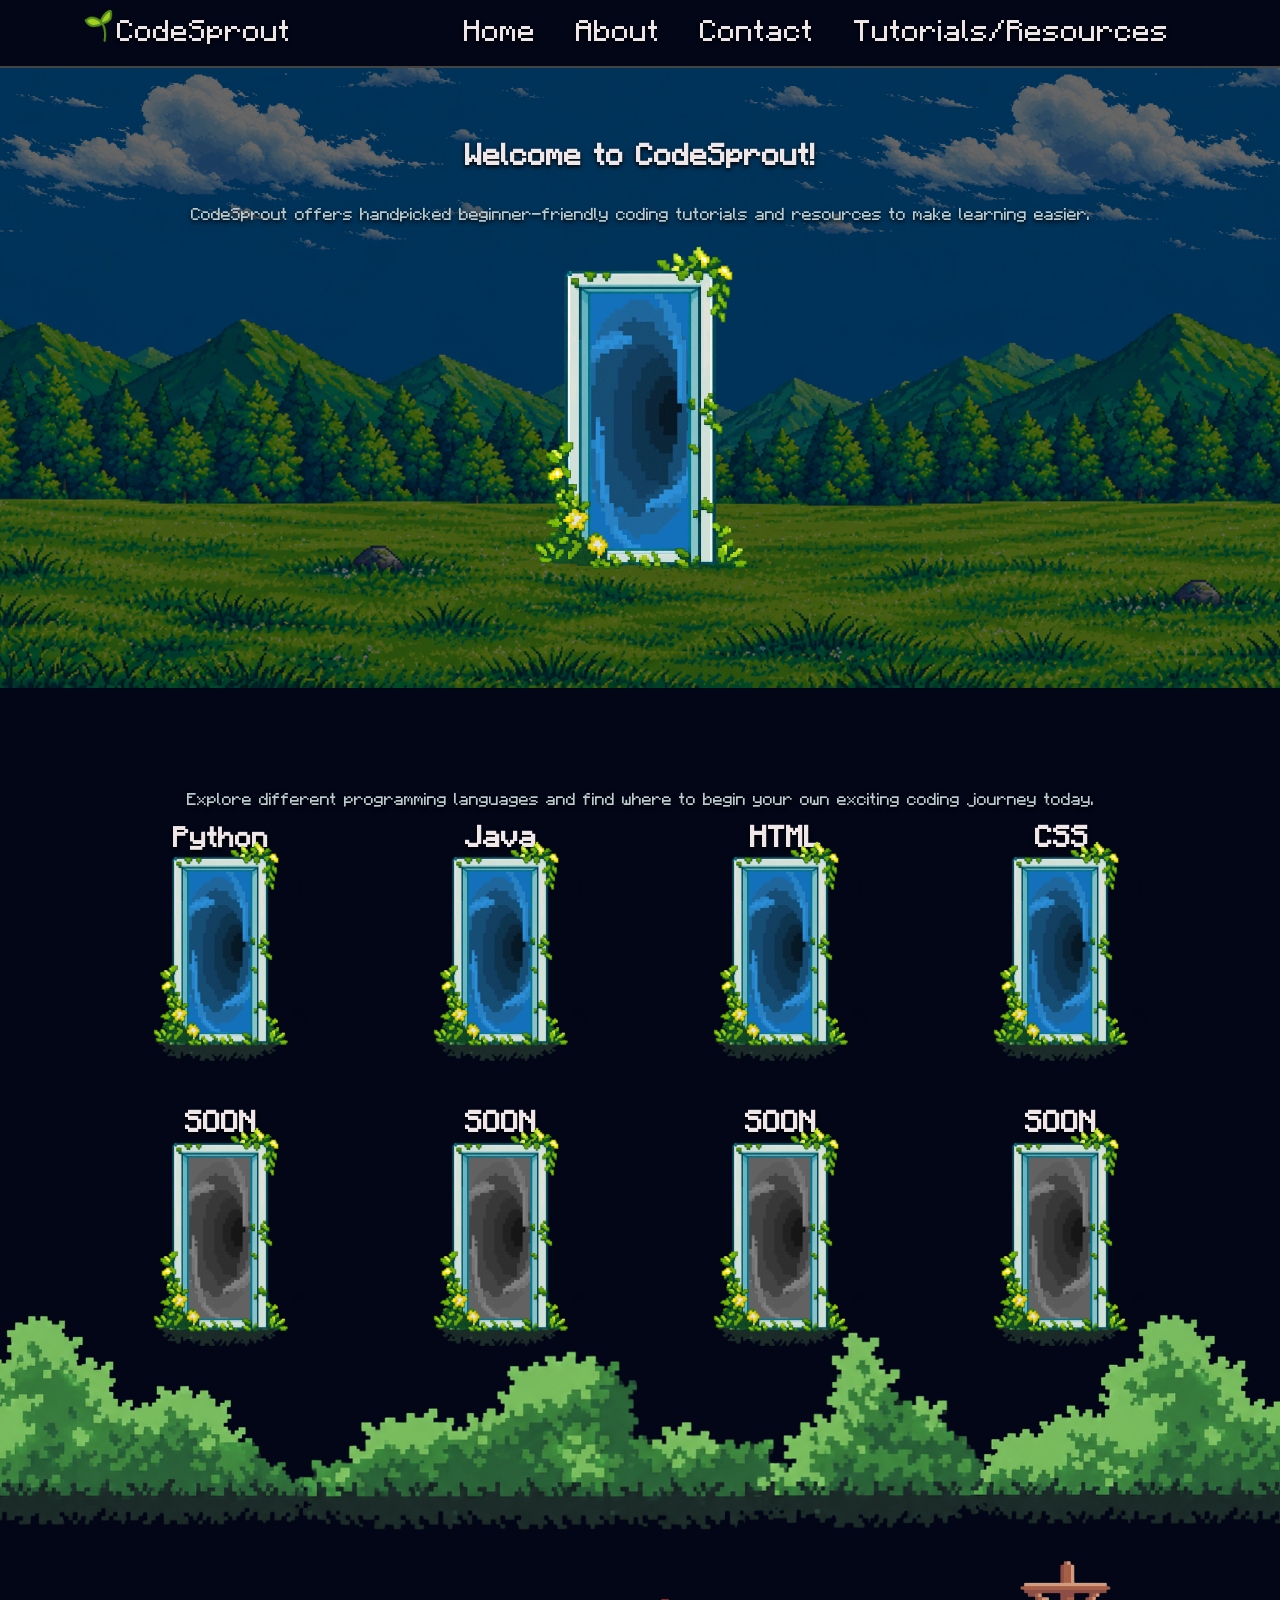
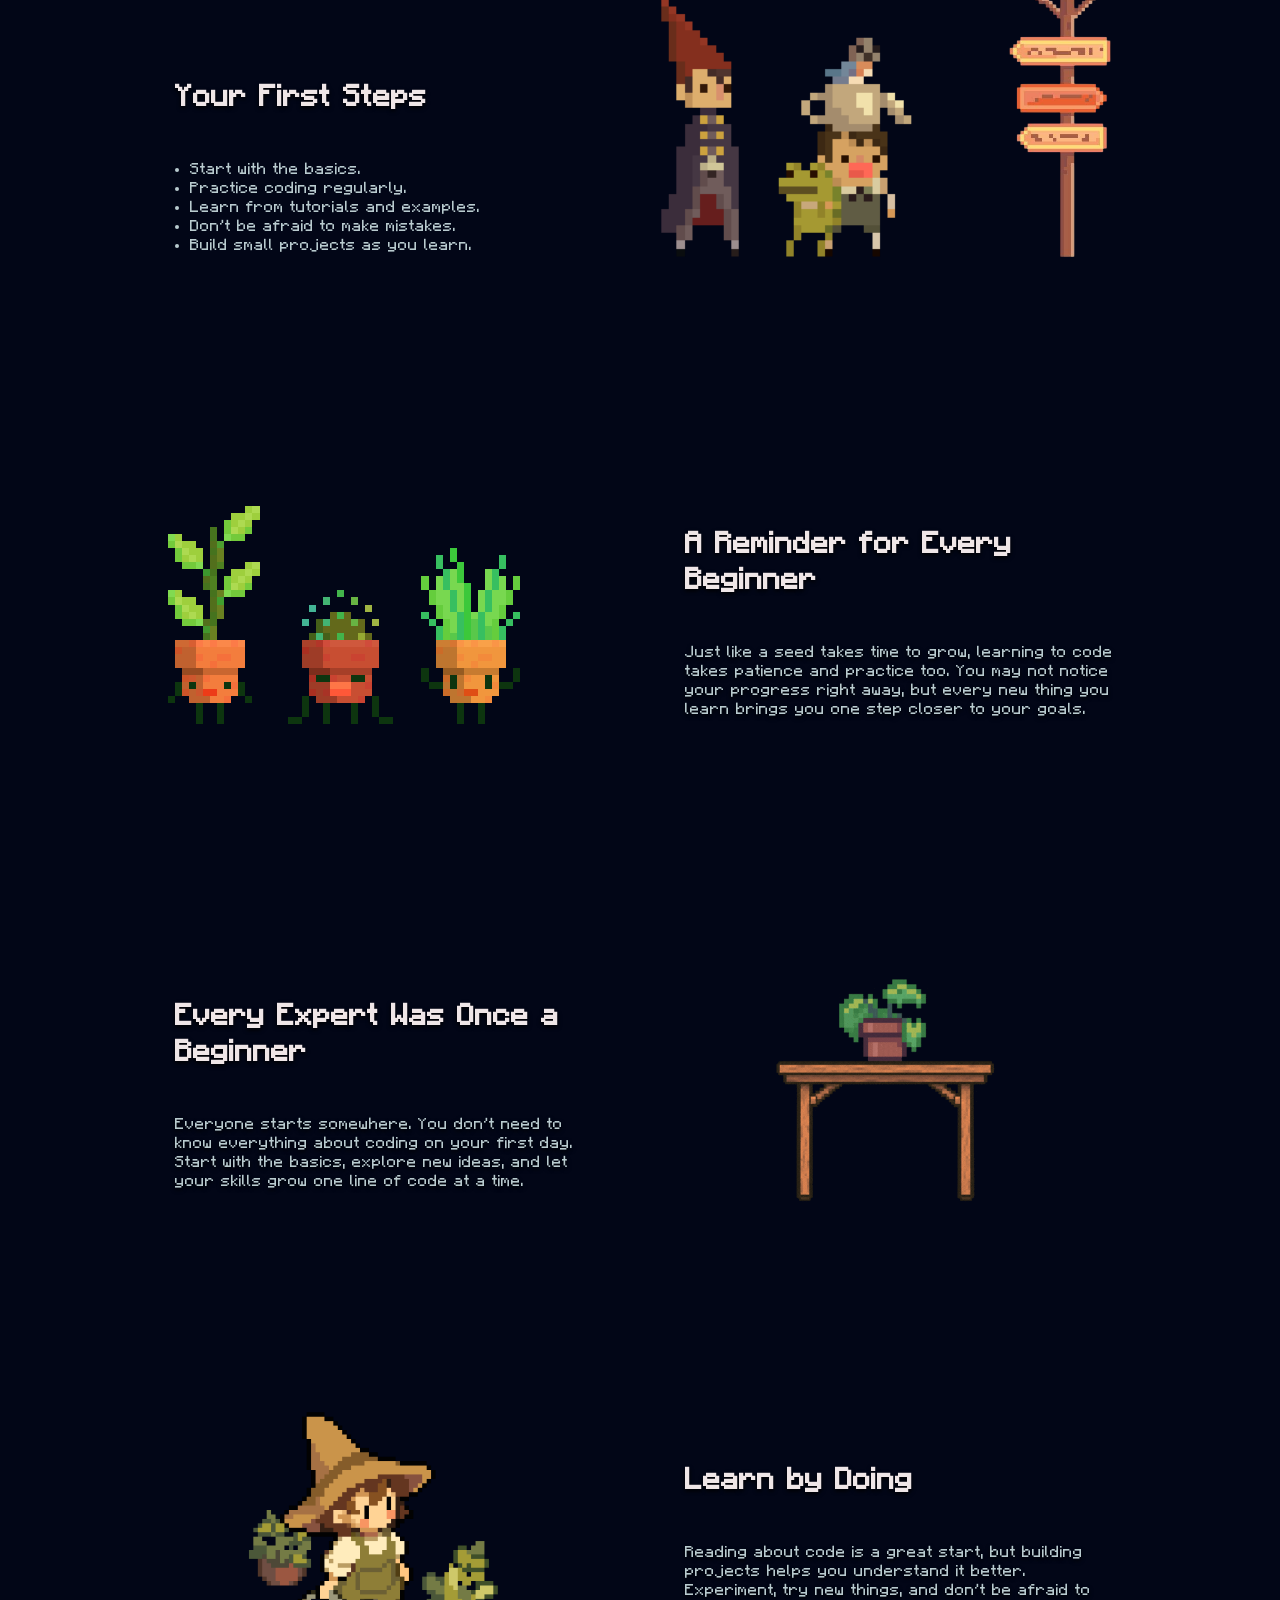
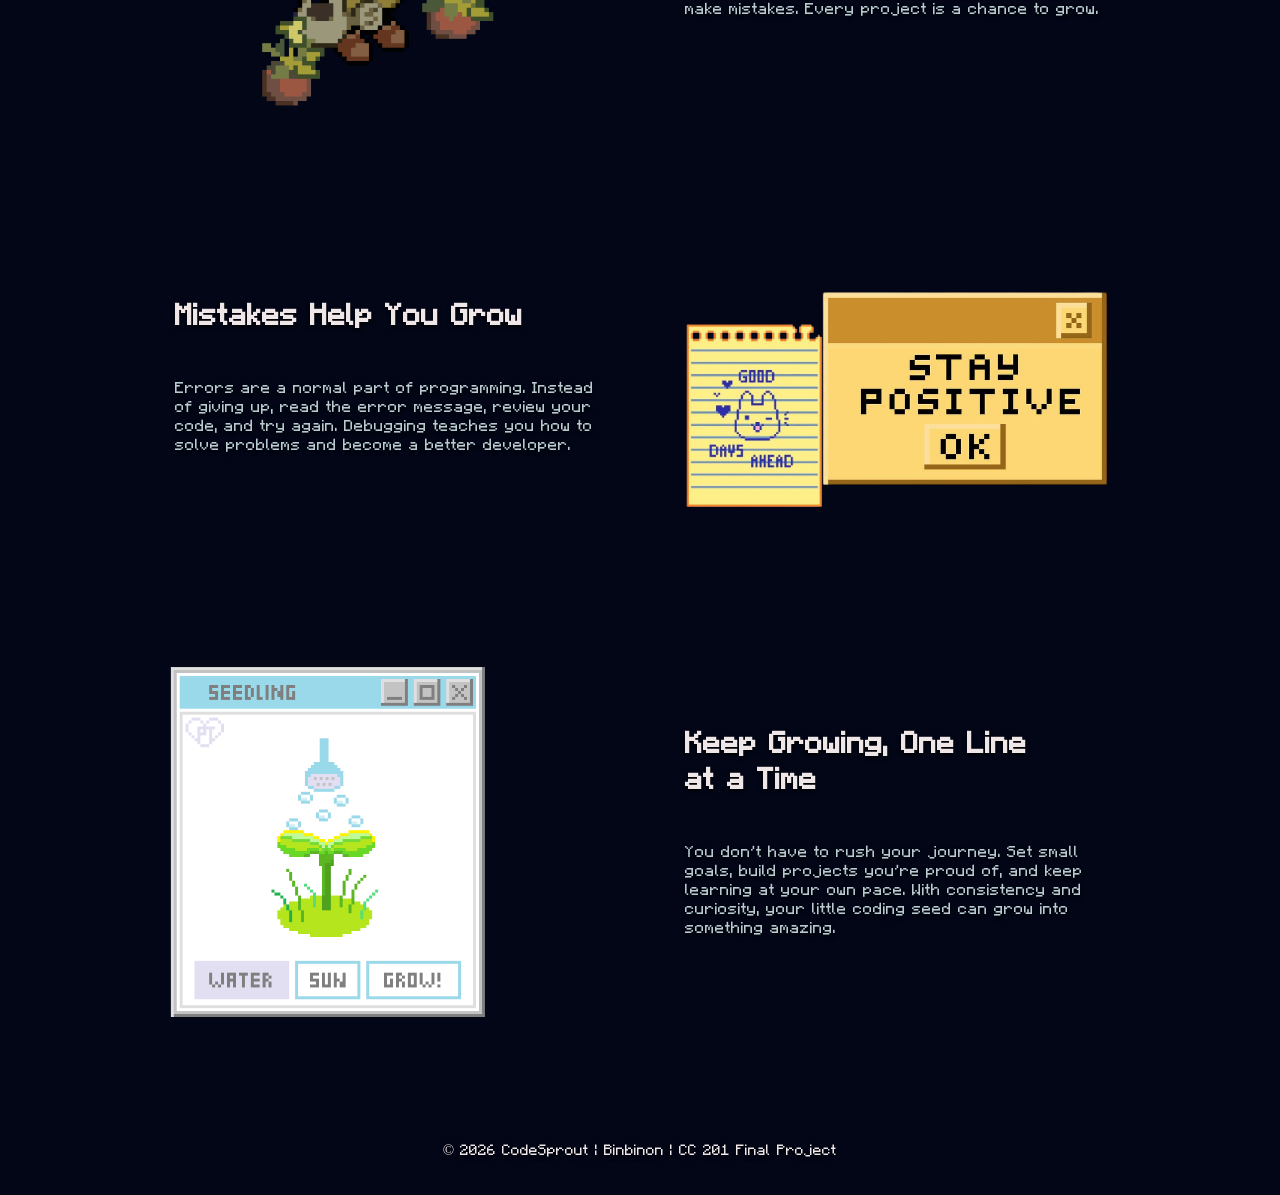
==== commit f7d80aa2: "CodeSprout 2.7.0" ====
--- a/index.html
+++ b/index.html
@@ -30,7 +30,7 @@
             <section class="front-page-section">
                 <img class="cloud-right" src="photos/index/cloud.gif" alt="Cloud">
                 <img class="cloud-left" src="photos/index/cloud.gif" alt="Cloud">
-                <img class="main-background" src="photos/index/meadow.png" alt="Meadow" loading="lazy">
+                <img class="main-background" src="photos/index/meadow.png" alt="Meadow">
                 <div class="background-overlay"></div>
                 <!-- ----- Welcome to CodeSprout! ----- -->
                 <h1 class="welcome-title">Welcome to CodeSprout!</h1>
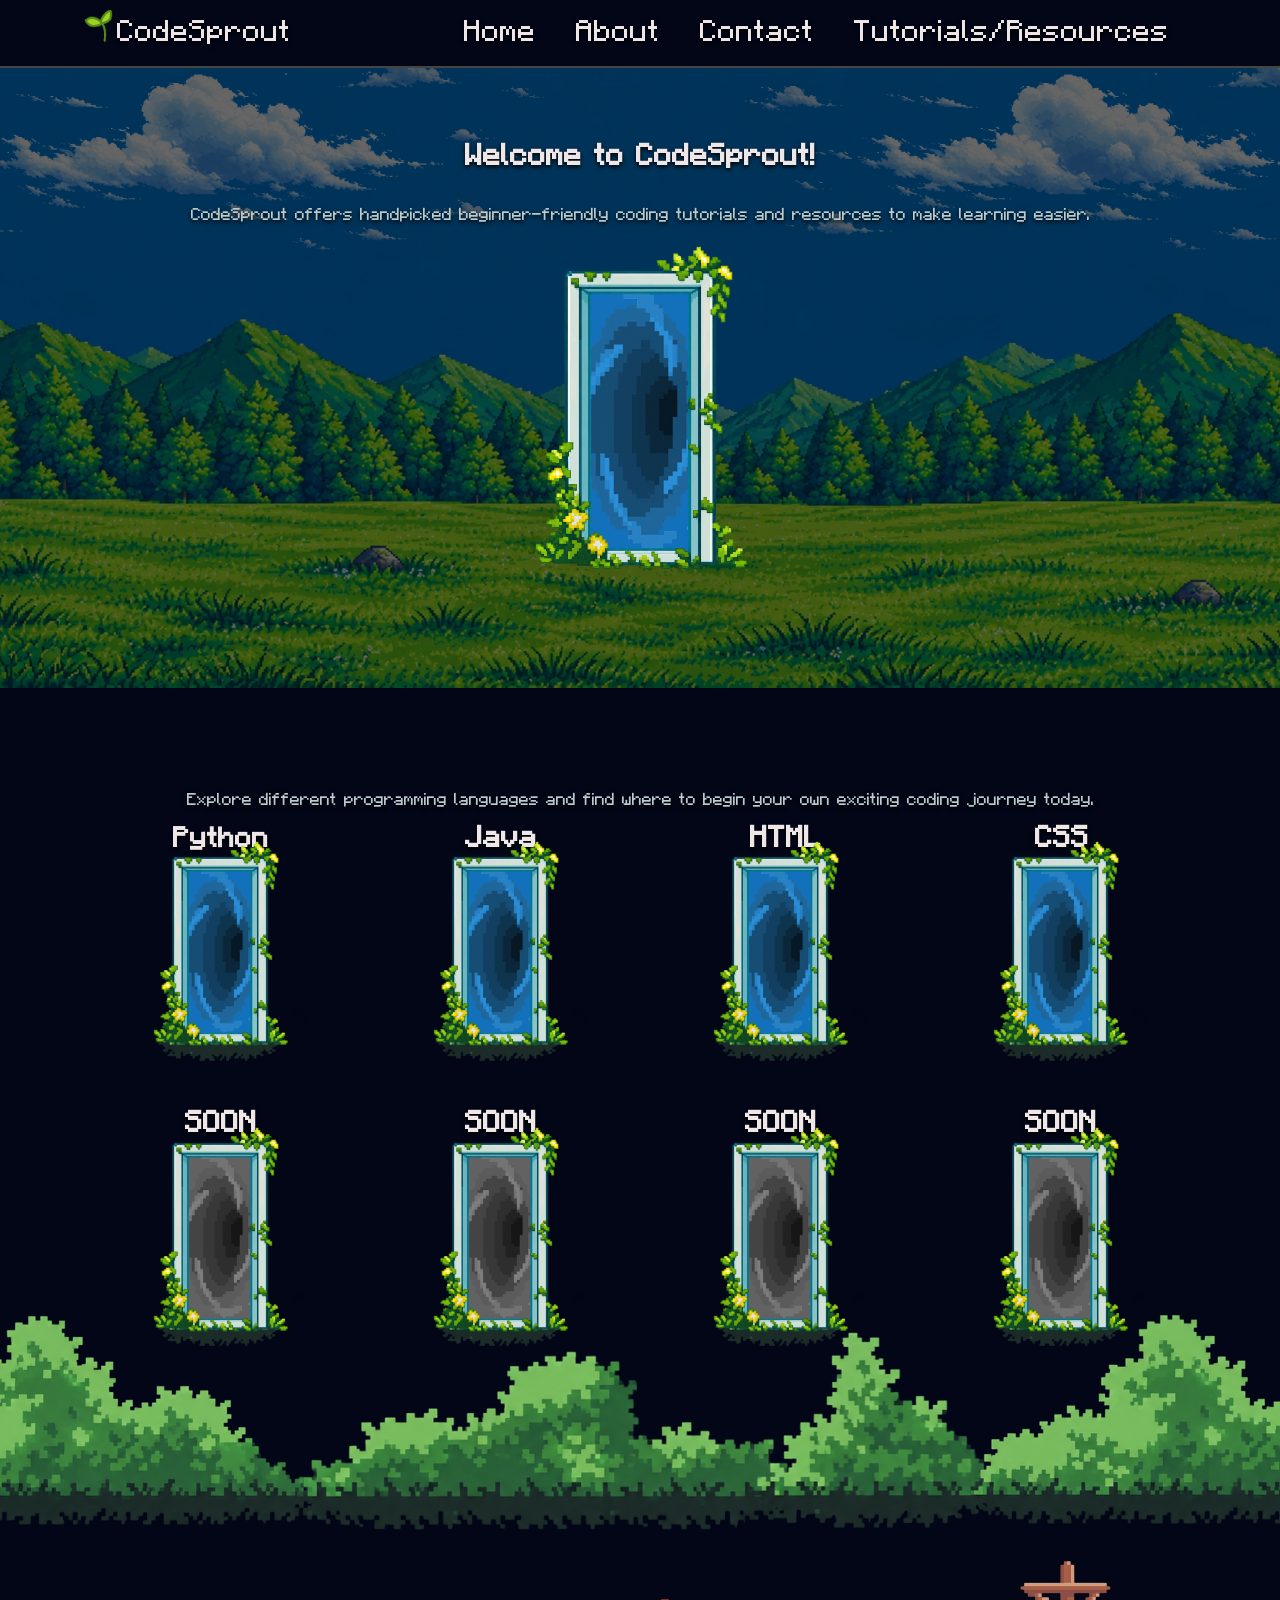
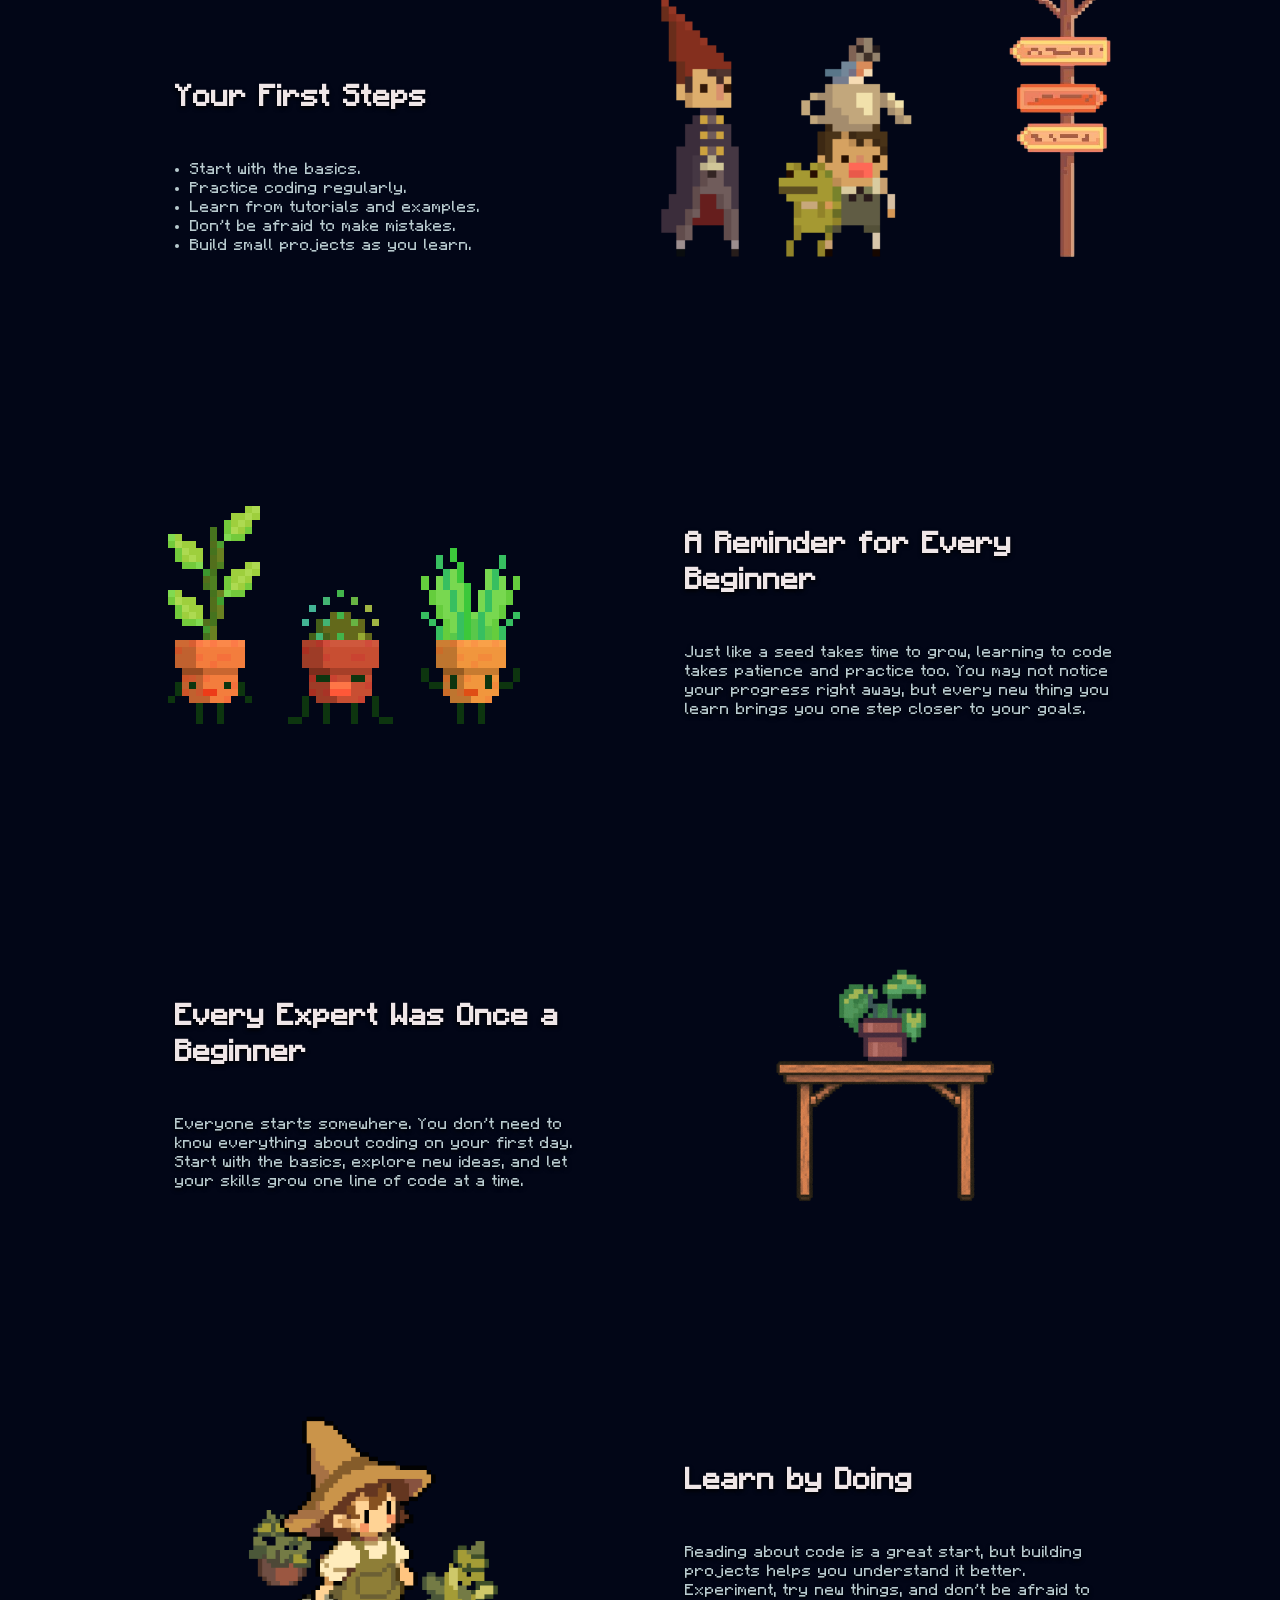
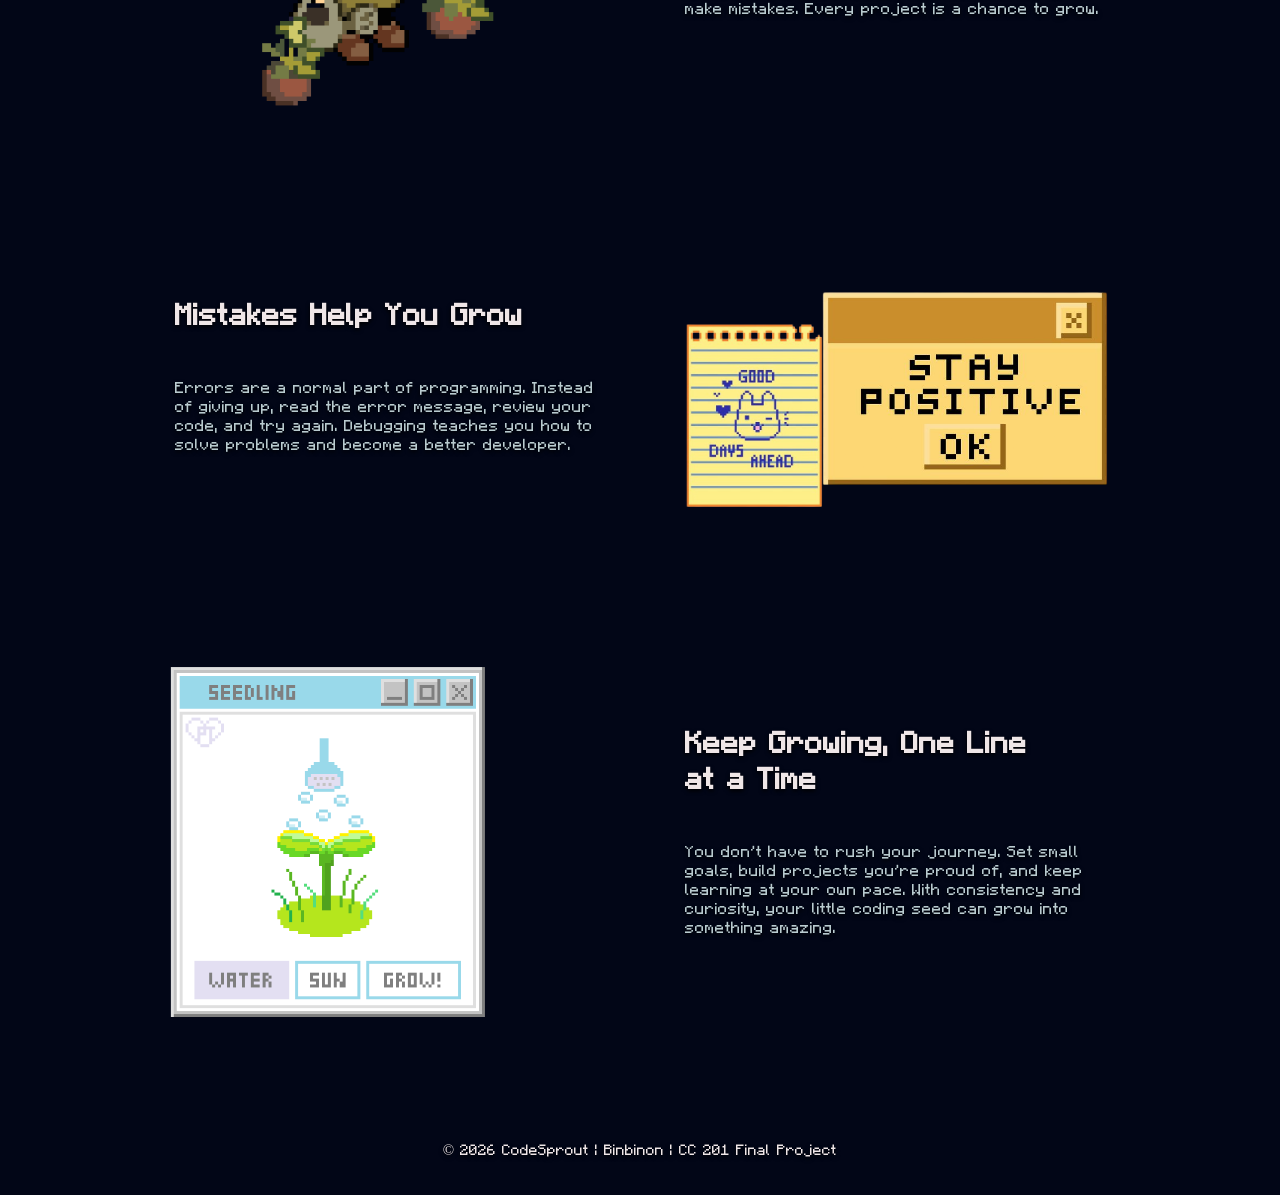
==== commit 720dafd6: "CodeSprout 2.7.0" ====
--- a/index.html
+++ b/index.html
@@ -30,7 +30,7 @@
             <section class="front-page-section">
                 <img class="cloud-right" src="photos/index/cloud.gif" alt="Cloud">
                 <img class="cloud-left" src="photos/index/cloud.gif" alt="Cloud">
-                <img class="main-background" src="photos/index/meadow.png" alt="Meadow">
+                <img class="main-background" src="photos/index/meadow.webp" alt="Meadow">
                 <div class="background-overlay"></div>
                 <!-- ----- Welcome to CodeSprout! ----- -->
                 <h1 class="welcome-title">Welcome to CodeSprout!</h1>
--- a/css/index.css
+++ b/css/index.css
@@ -45,8 +45,7 @@
     left: 530px;
     width: 140px;
     height: 292px;
-    background-color: #000000;
-    opacity: 0.1;
+    background-color: rgba(0, 0, 0, 0.1);
     z-index: 3;
 }
 
@@ -146,8 +145,14 @@
 .portal-link-item {
     width: 90px;
     height: 184px;
-    background-color: #000000;
-    opacity: 0.1;
+    background-color: rgba(0, 0, 0, 0.1);
+}
+
+.main-clickable-square:focus-visible,
+.portal-links-group a:focus-visible {
+    outline: 2px solid #FFFFFF;
+    outline-offset: 5px;
+    border-radius: 1px;
 }
 
 /* ----- Bush set below each doorframe ----- */
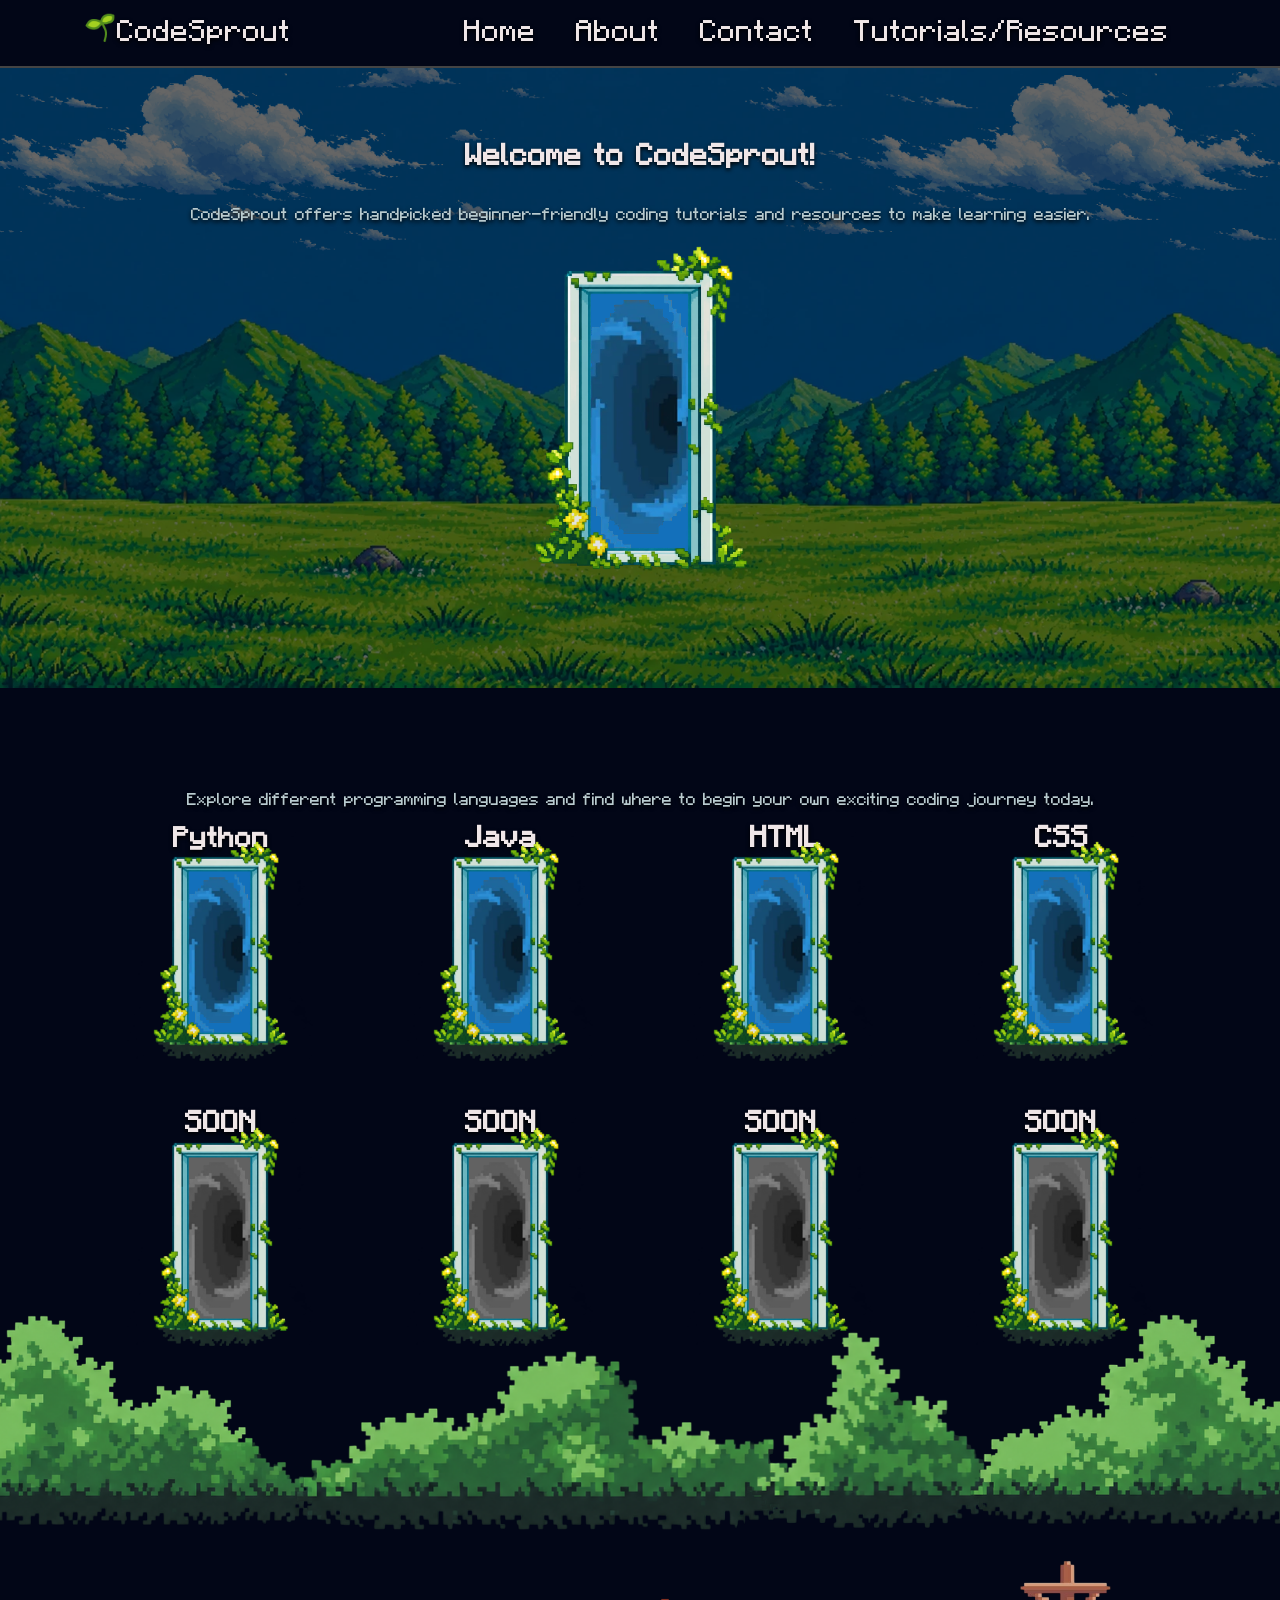
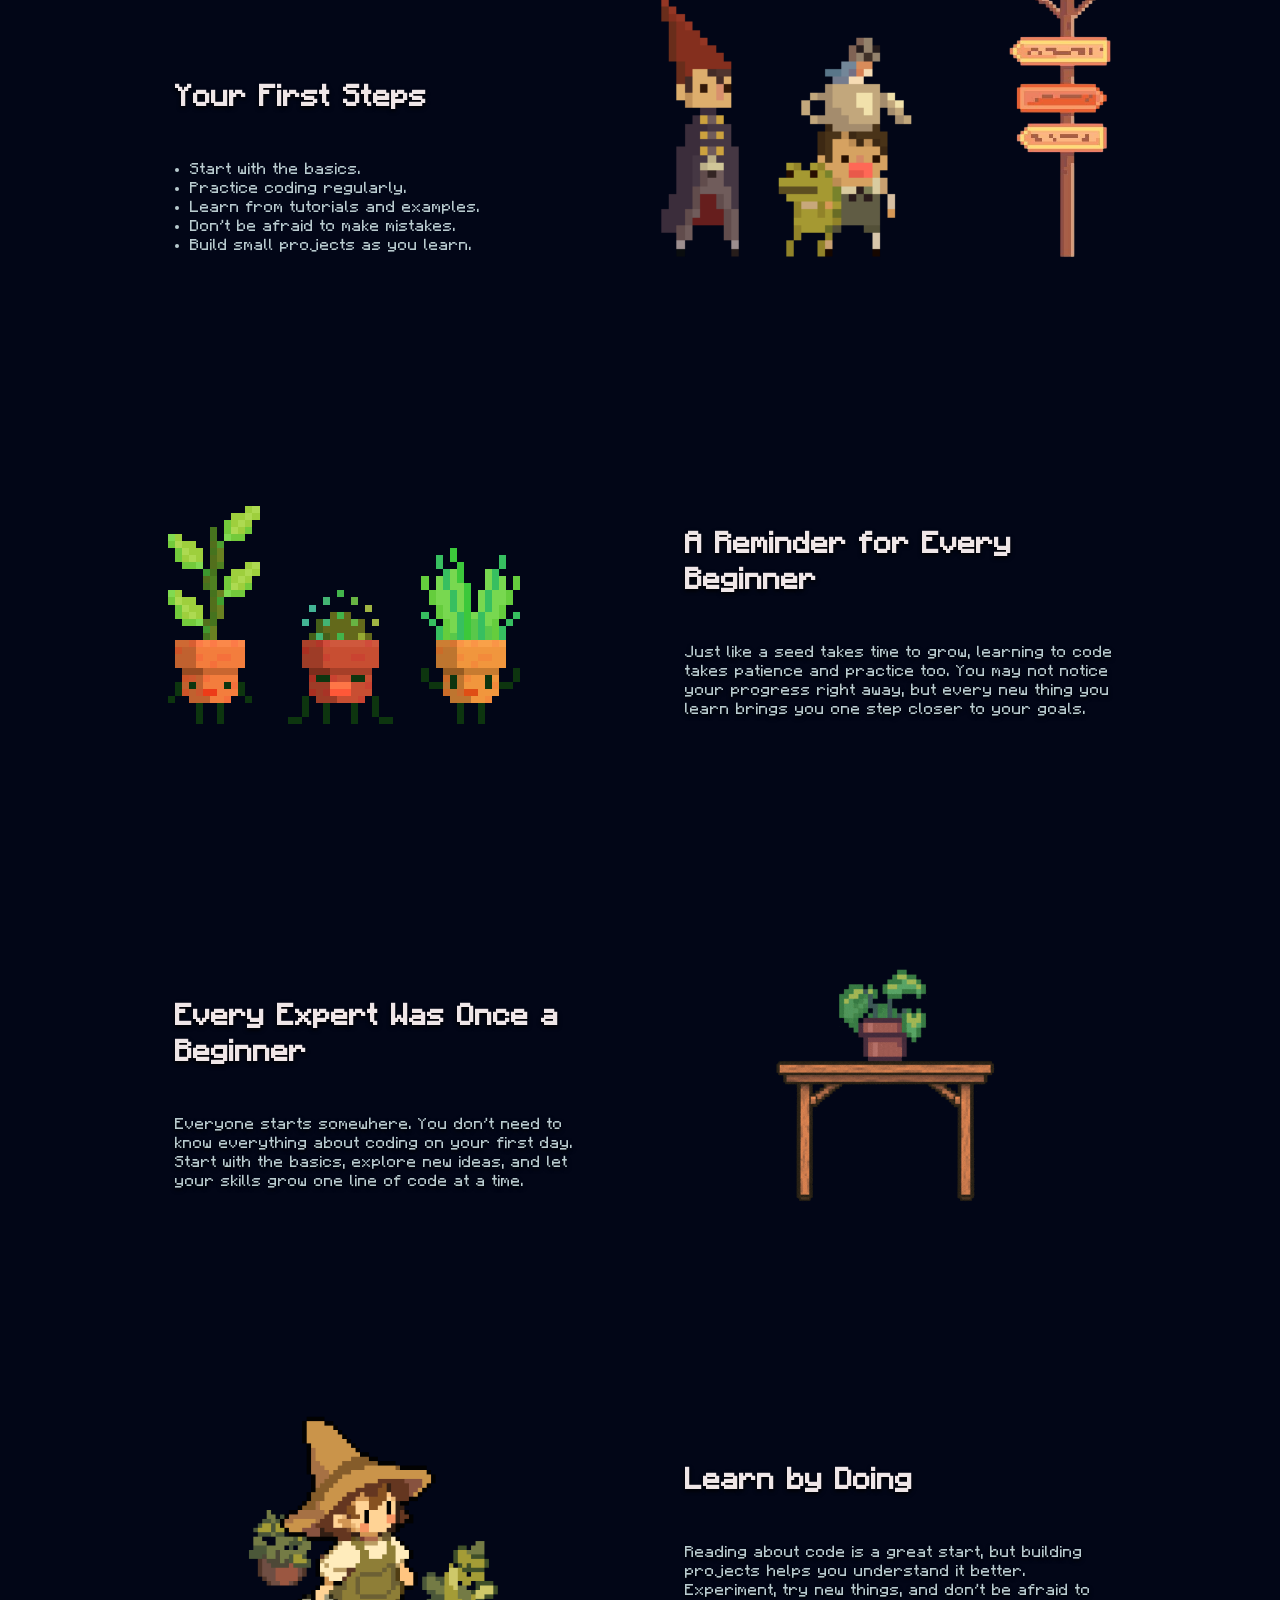
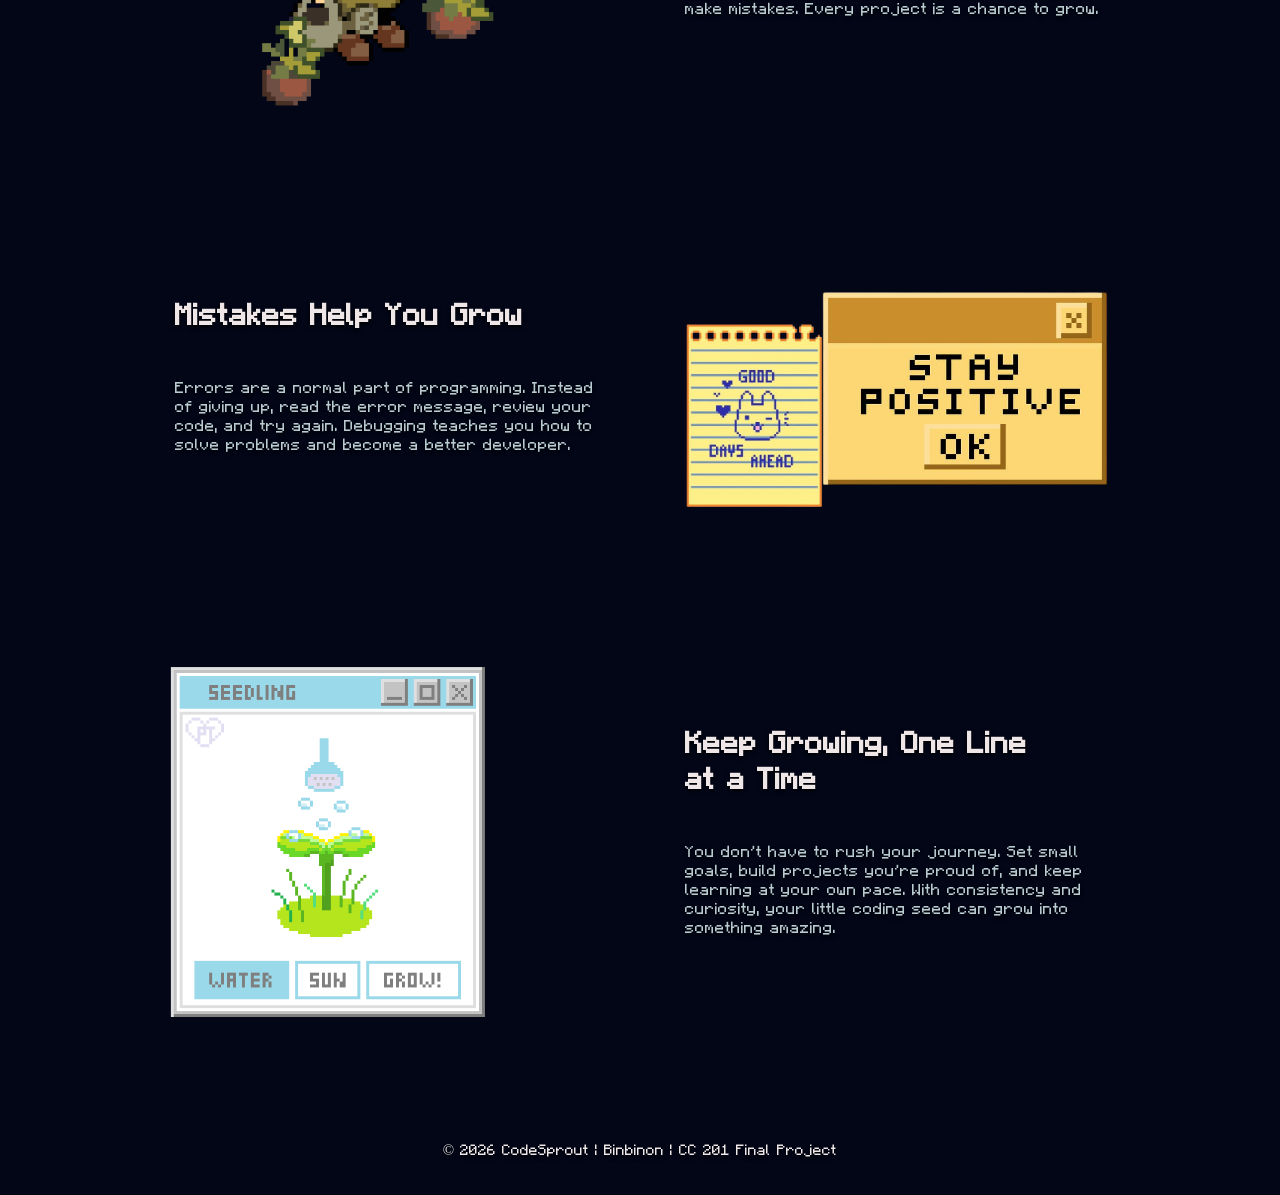
==== commit e2930fb1: "CodeSprout 2.7.0" ====
--- a/index.html
+++ b/index.html
@@ -37,8 +37,8 @@
                 <p class="welcome-description">CodeSprout offers handpicked beginner-friendly coding tutorials and
                     resources to make learning easier.</p>
                 <!-- ----- Portal ----- -->
-                <img class="main-doorframe" src="photos/index/doorframe.png" alt="Doorframe">
-                <img class="main-portal" src="photos/index/blue-portal.gif" alt="Blue portal">
+                <img class="main-doorframe" src="photos/index/doorframe.webp" alt="Doorframe">
+                <img class="main-portal" src="photos/index/blue-portal.webp" alt="Blue portal">
                 <!-- ----- Blue background behind portal ----- -->
                 <div class="main-portal-background"></div>
                 <!-- ----- Clickable square ----- -->
@@ -57,26 +57,26 @@
 
                 <!-- ----- Doorframes ----- -->
                 <div class="doorframes-group">
-                    <img class="doorframe-item" src="photos/index/doorframe.png" alt="Doorframe">
-                    <img class="doorframe-item" src="photos/index/doorframe.png" alt="Doorframe">
-                    <img class="doorframe-item" src="photos/index/doorframe.png" alt="Doorframe">
-                    <img class="doorframe-item" src="photos/index/doorframe.png" alt="Doorframe">
-                    <img class="doorframe-item" src="photos/index/doorframe.png" alt="Doorframe">
-                    <img class="doorframe-item" src="photos/index/doorframe.png" alt="Doorframe">
-                    <img class="doorframe-item" src="photos/index/doorframe.png" alt="Doorframe">
-                    <img class="doorframe-item" src="photos/index/doorframe.png" alt="Doorframe">
+                    <img class="doorframe-item" src="photos/index/doorframe.webp" alt="Doorframe">
+                    <img class="doorframe-item" src="photos/index/doorframe.webp" alt="Doorframe">
+                    <img class="doorframe-item" src="photos/index/doorframe.webp" alt="Doorframe">
+                    <img class="doorframe-item" src="photos/index/doorframe.webp" alt="Doorframe">
+                    <img class="doorframe-item" src="photos/index/doorframe.webp" alt="Doorframe">
+                    <img class="doorframe-item" src="photos/index/doorframe.webp" alt="Doorframe">
+                    <img class="doorframe-item" src="photos/index/doorframe.webp" alt="Doorframe">
+                    <img class="doorframe-item" src="photos/index/doorframe.webp" alt="Doorframe">
                 </div>
 
                 <!-- ----- Blue and gray portals ----- -->
                 <div class="portals-group">
-                    <img class="portal-item" src="photos/index/blue-portal.gif" alt="Blue portal">
-                    <img class="portal-item" src="photos/index/blue-portal.gif" alt="Blue portal">
-                    <img class="portal-item" src="photos/index/blue-portal.gif" alt="Blue portal">
-                    <img class="portal-item" src="photos/index/blue-portal.gif" alt="Blue portal">
-                    <img class="portal-item grayscale" src="photos/index/blue-portal.gif" alt="Gray portal">
-                    <img class="portal-item grayscale" src="photos/index/blue-portal.gif" alt="Gray portal">
-                    <img class="portal-item grayscale" src="photos/index/blue-portal.gif" alt="Gray portal">
-                    <img class="portal-item grayscale" src="photos/index/blue-portal.gif" alt="Gray portal">
+                    <img class="portal-item" src="photos/index/blue-portal.webp" alt="Blue portal">
+                    <img class="portal-item" src="photos/index/blue-portal.webp" alt="Blue portal">
+                    <img class="portal-item" src="photos/index/blue-portal.webp" alt="Blue portal">
+                    <img class="portal-item" src="photos/index/blue-portal.webp" alt="Blue portal">
+                    <img class="portal-item grayscale" src="photos/index/blue-portal.webp" alt="Gray portal">
+                    <img class="portal-item grayscale" src="photos/index/blue-portal.webp" alt="Gray portal">
+                    <img class="portal-item grayscale" src="photos/index/blue-portal.webp" alt="Gray portal">
+                    <img class="portal-item grayscale" src="photos/index/blue-portal.webp" alt="Gray portal">
                 </div>
 
                 <!-- ----- Blue and gray backgrounds behind portal ----- -->
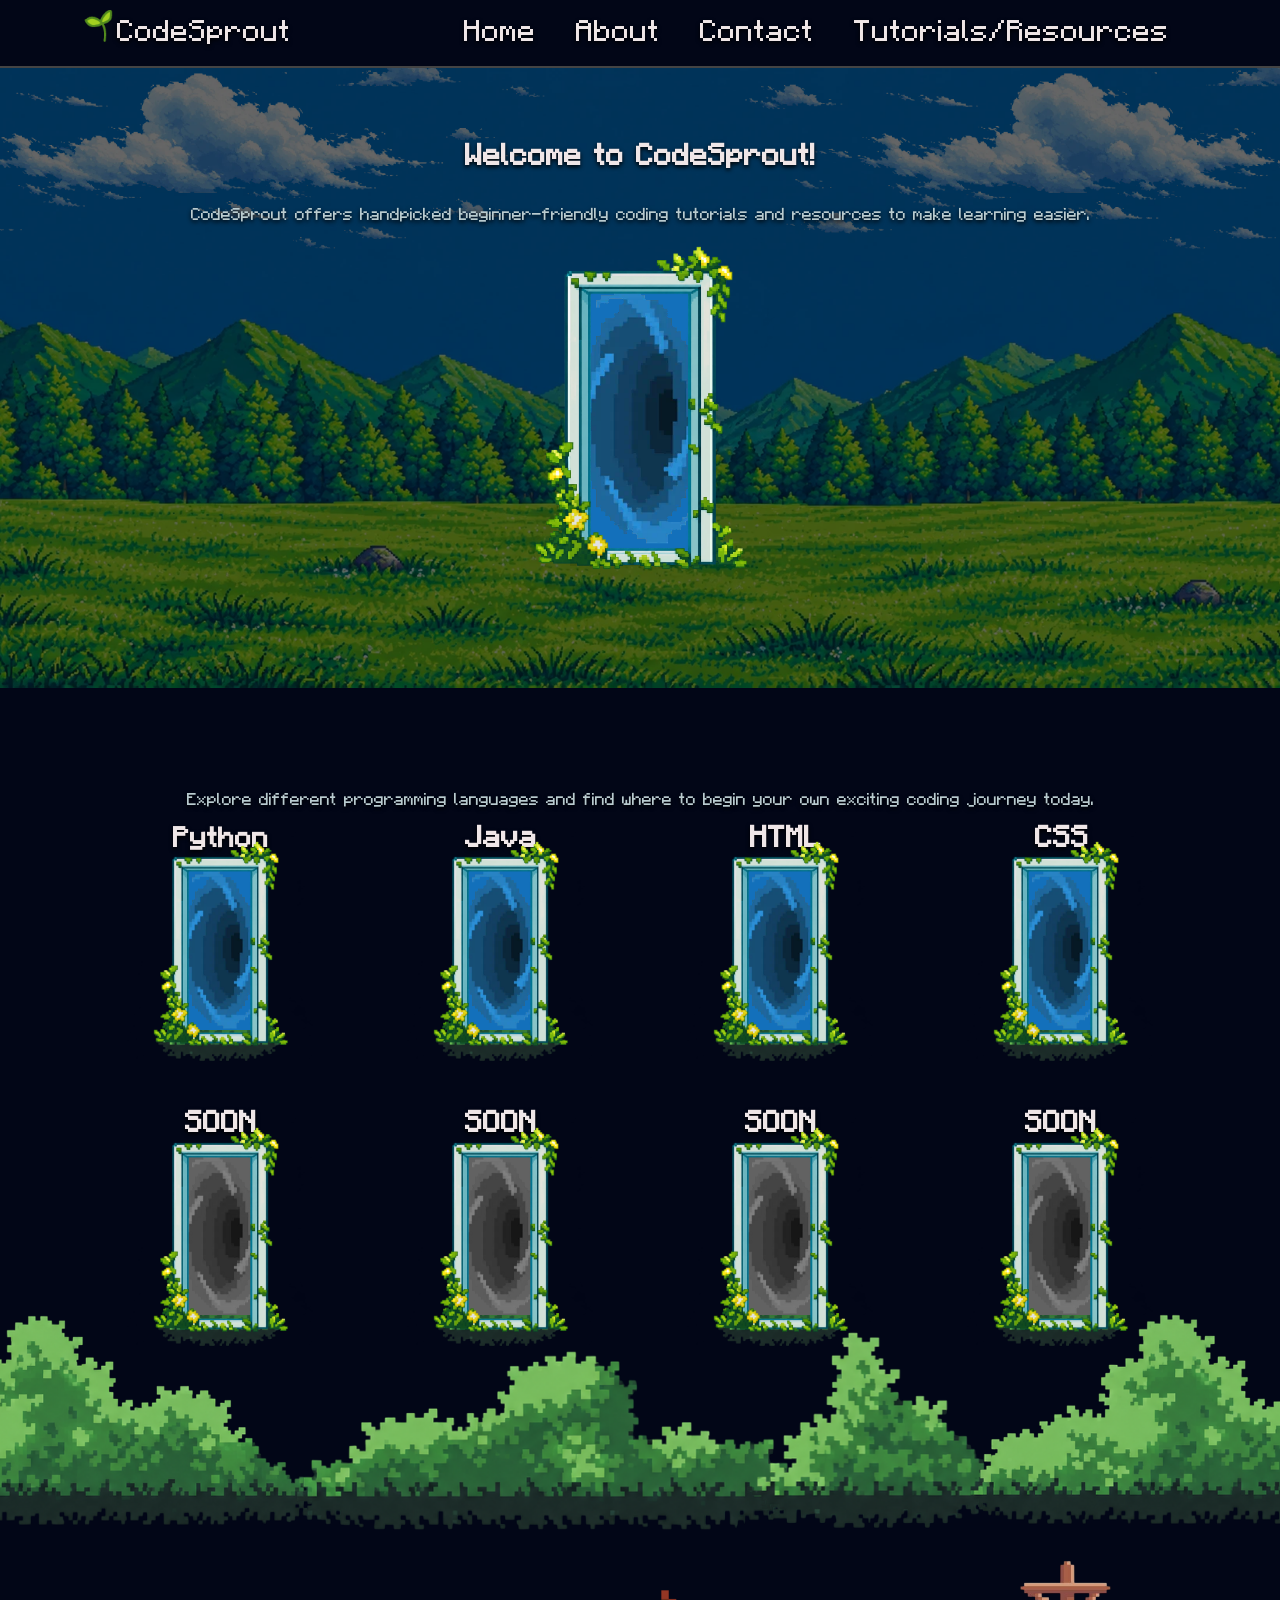
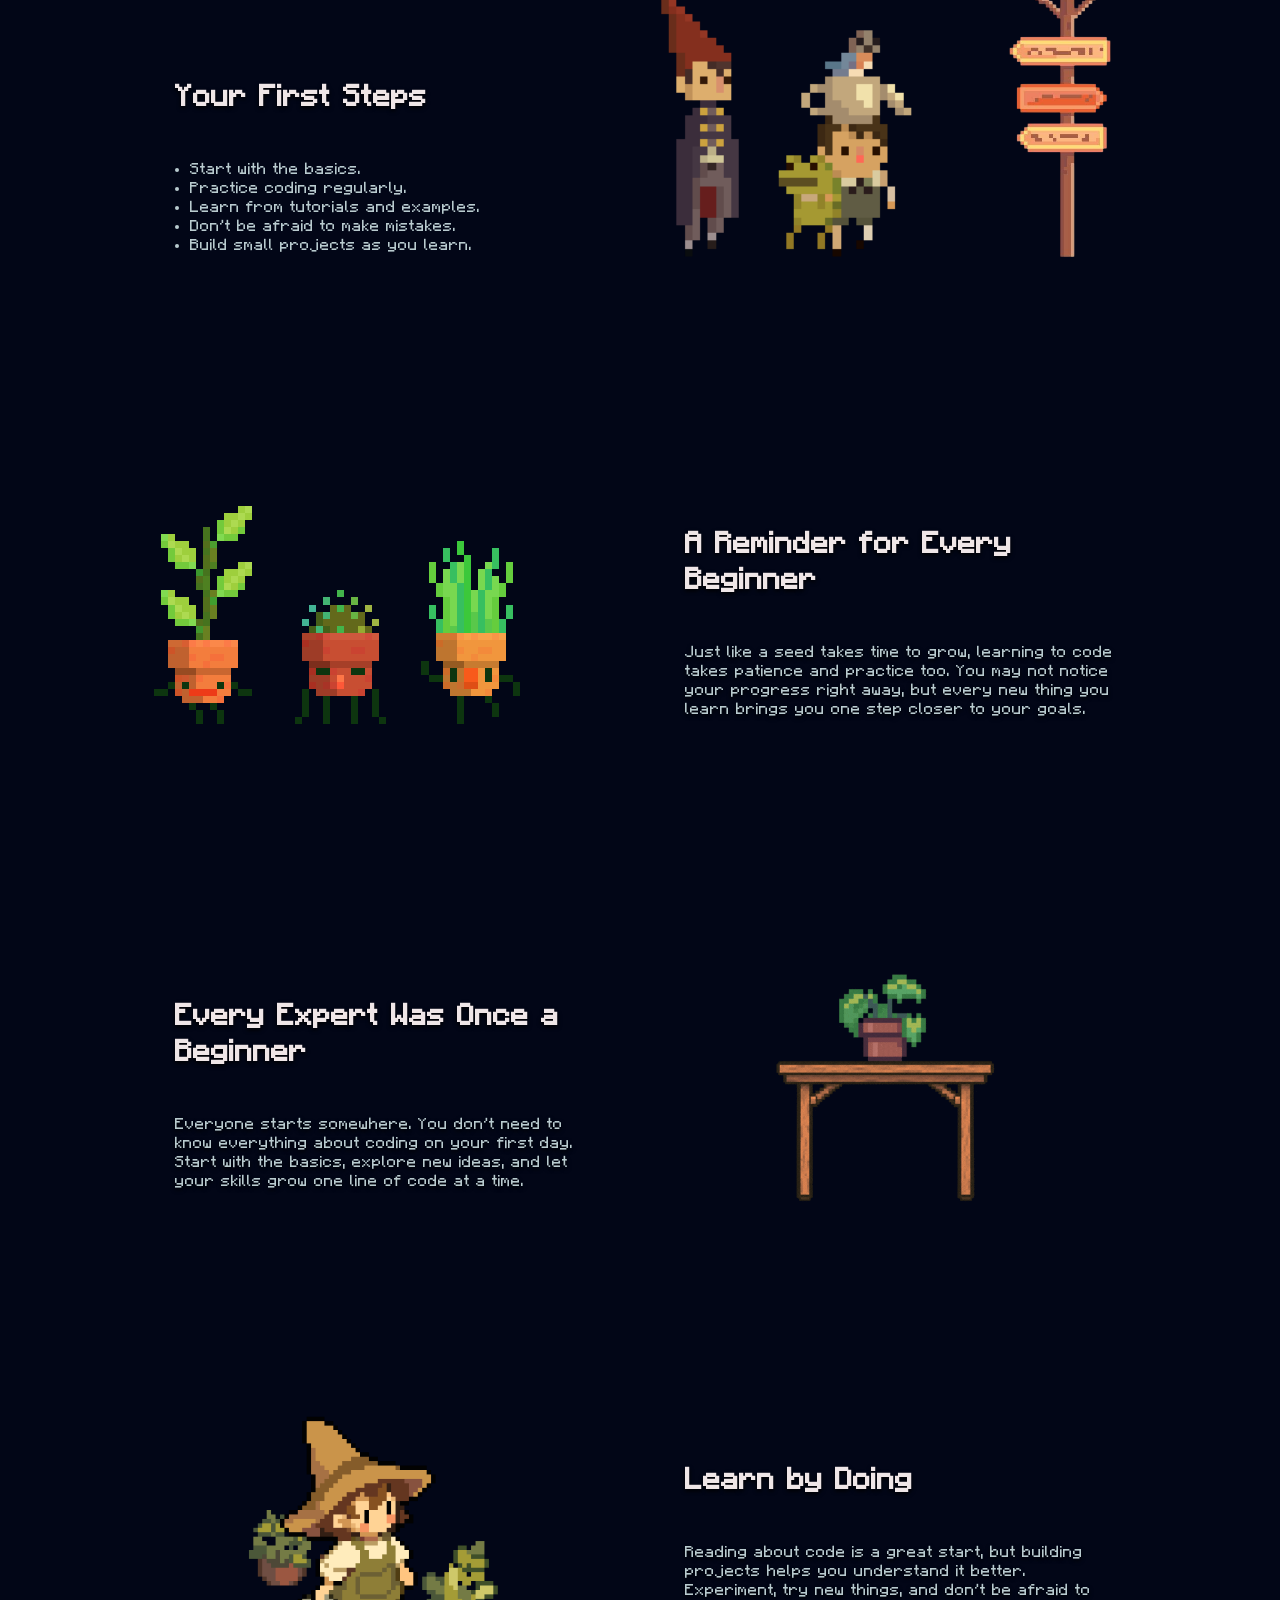
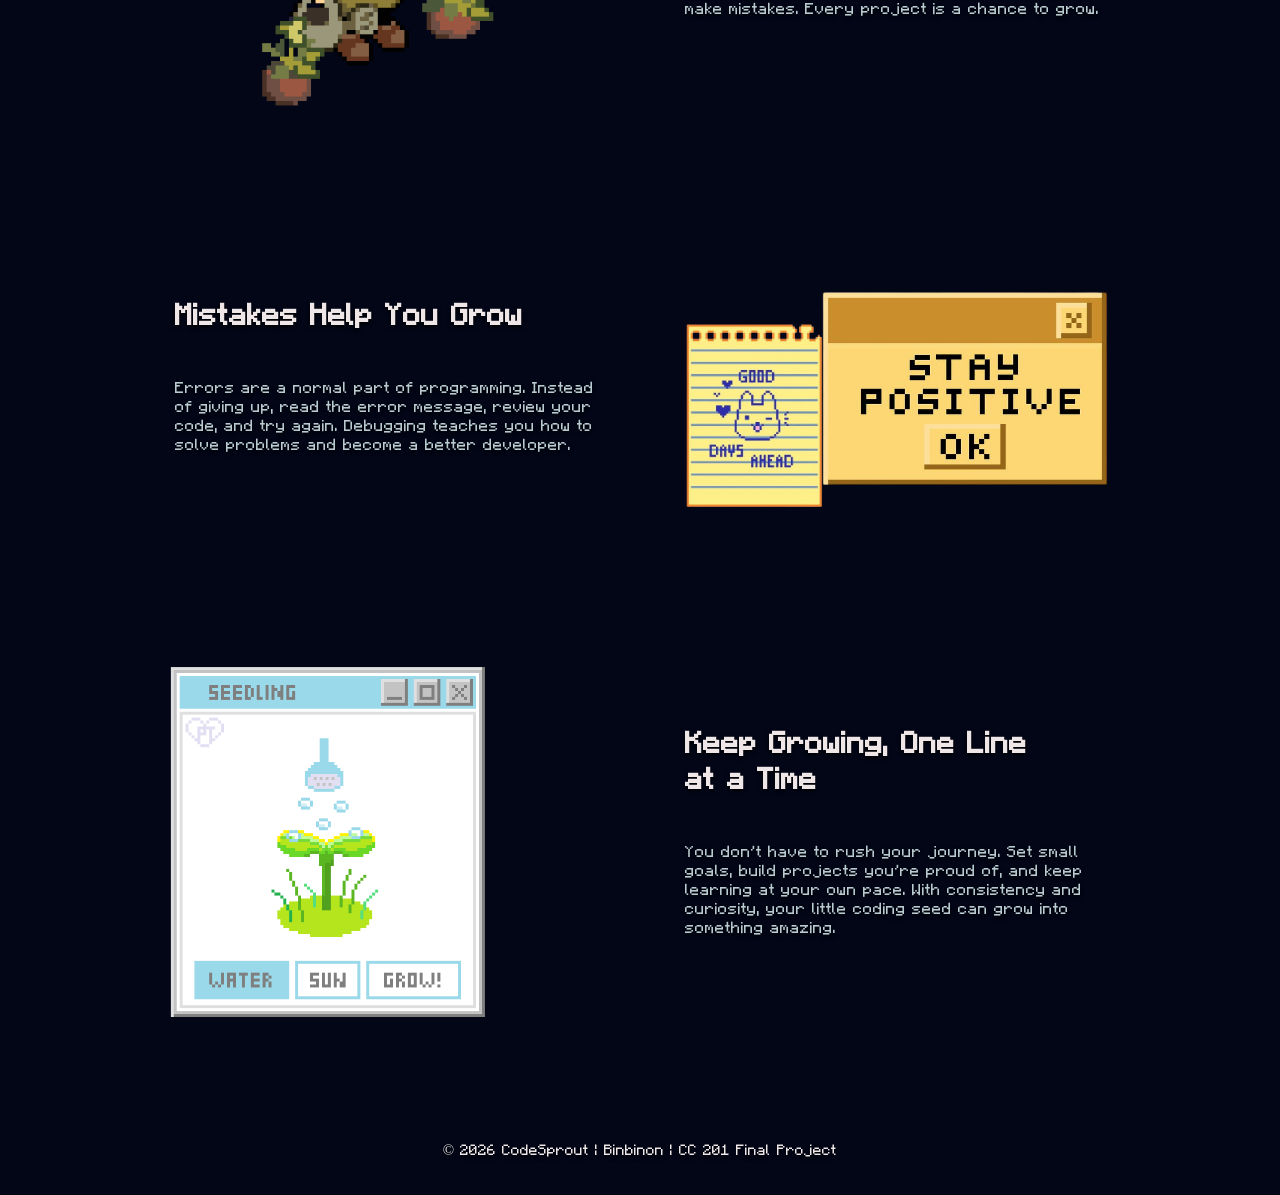
==== commit 83b3a3b4: "CodeSprout 2.7.0" ====
--- a/index.html
+++ b/index.html
@@ -28,8 +28,8 @@
         <!-- ===== Front page ===== -->
         <main>
             <section class="front-page-section">
-                <img class="cloud-right" src="photos/index/cloud.gif" alt="Cloud">
-                <img class="cloud-left" src="photos/index/cloud.gif" alt="Cloud">
+                <img class="cloud-right" src="photos/index/cloud.webp" alt="Cloud">
+                <img class="cloud-left" src="photos/index/cloud.webp" alt="Cloud">
                 <img class="main-background" src="photos/index/meadow.webp" alt="Meadow">
                 <div class="background-overlay"></div>
                 <!-- ----- Welcome to CodeSprout! ----- -->
--- a/css/index.css
+++ b/css/index.css
@@ -31,7 +31,7 @@
 .main-portal-background {
     position: absolute;
     top: 277px;
-    left: 530px;
+    left: 535px;
     width: 130px;
     height: 270px;
     background-color: #157DD0;
@@ -118,7 +118,7 @@
     flex-wrap: wrap;
     justify-content: center;
     position: relative;
-    top: -245px;
+    top: -250px;
     column-gap: 190px;
     row-gap: 120px;
     z-index: 1;
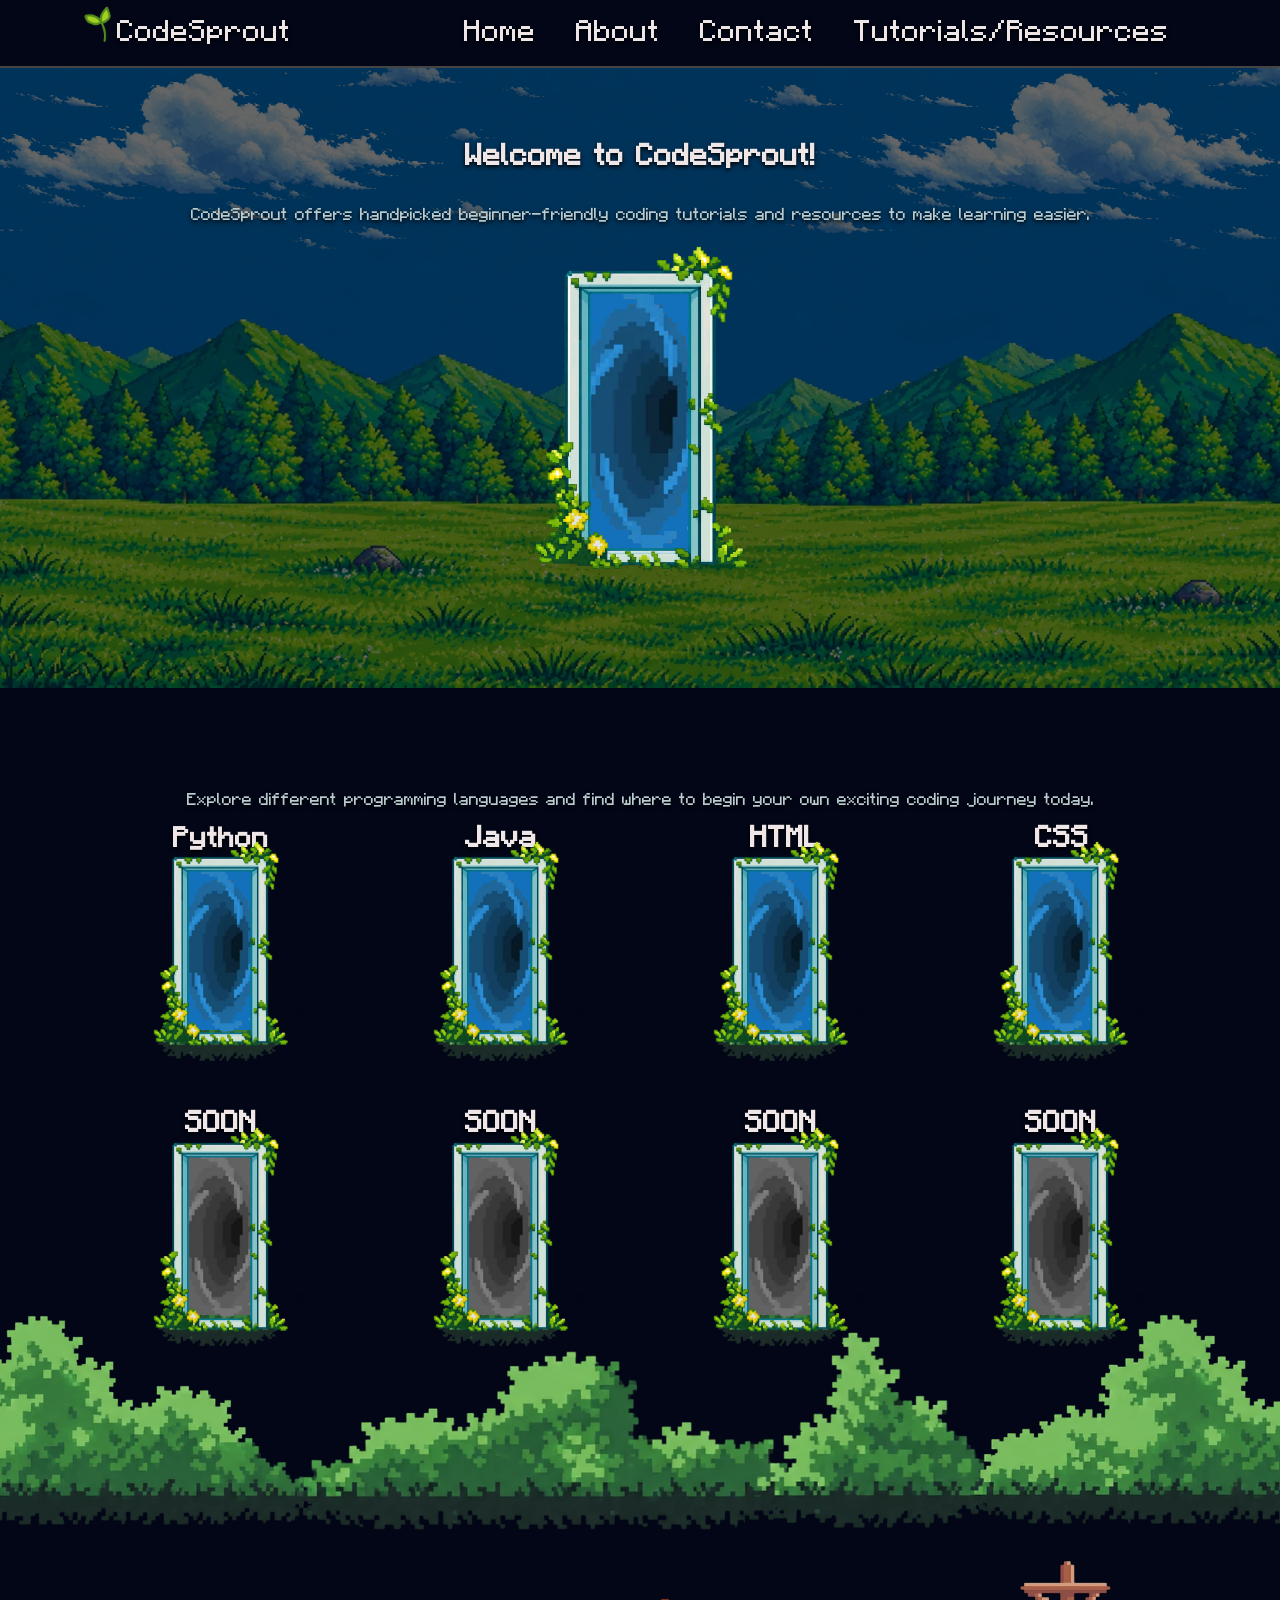
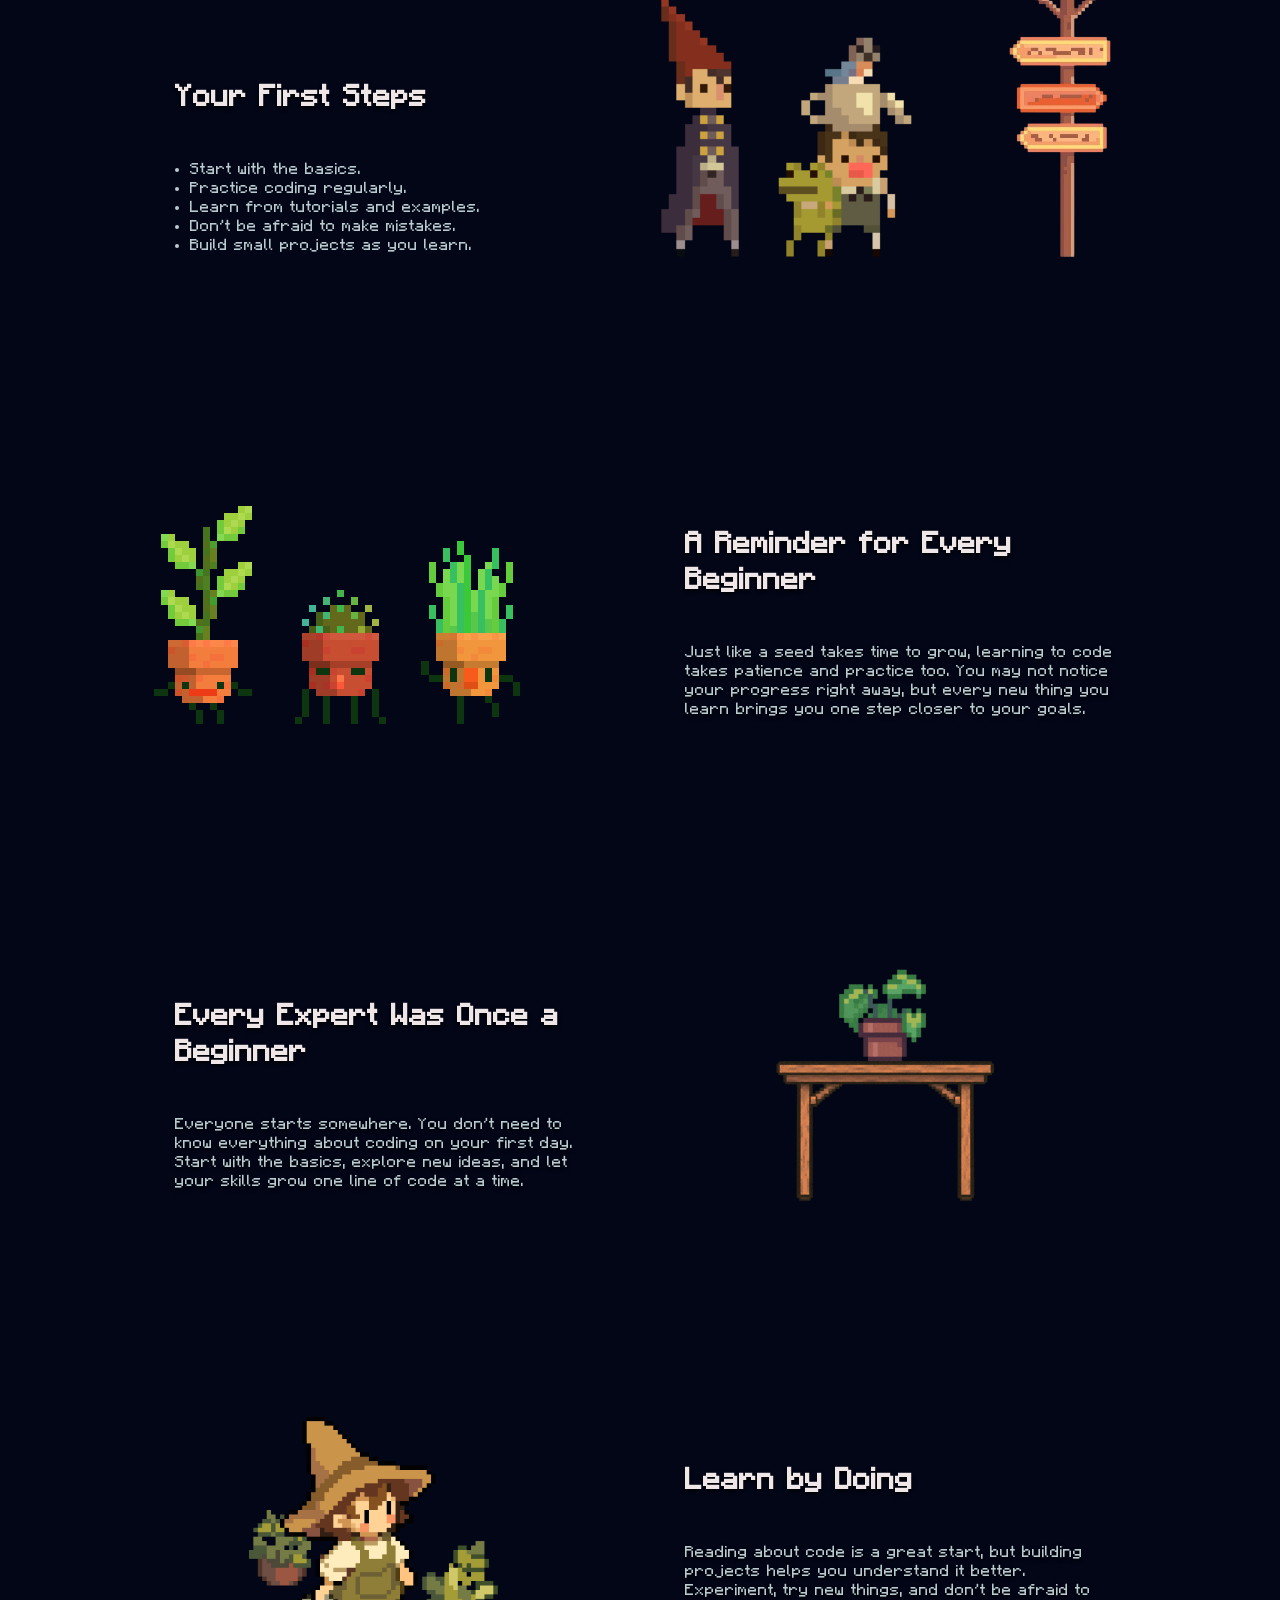
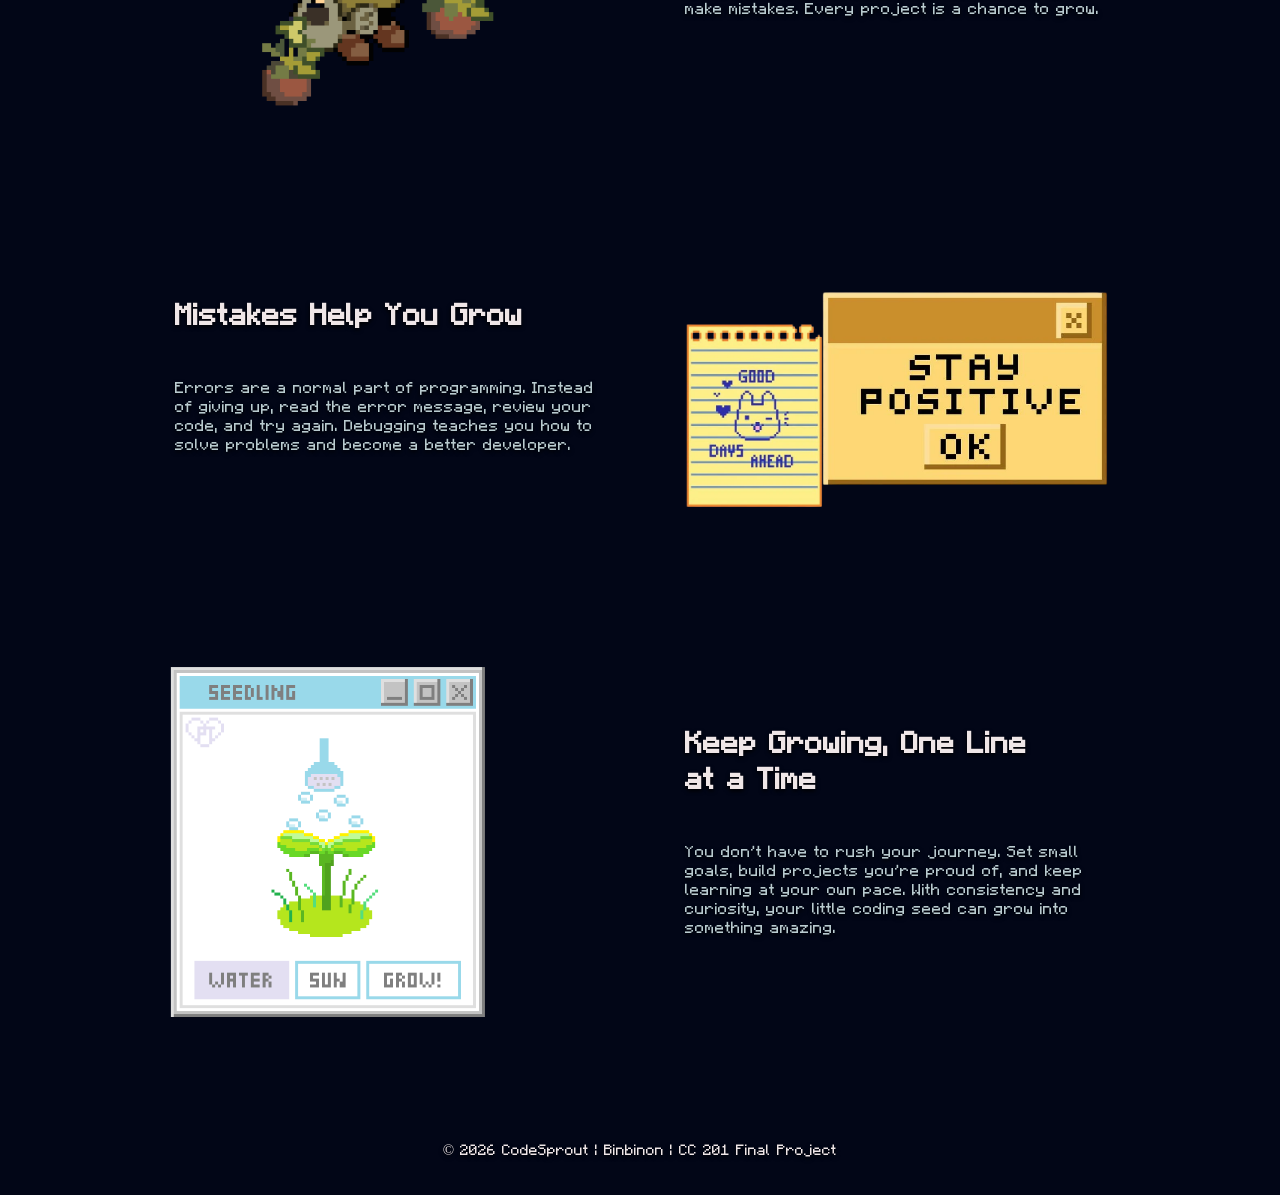
==== commit 5a87271e: "CodeSprout 2.7.0" ====
--- a/index.html
+++ b/index.html
@@ -105,22 +105,22 @@
 
                 <!-- ----- Bush set below each doorframe ----- -->
                 <div class="doorframe-bushes-group">
-                    <img class="doorframe-bush-item" src="photos/index/small-bush.png" alt="Small bush">
-                    <img class="doorframe-bush-item" src="photos/index/small-bush.png" alt="Small bush">
-                    <img class="doorframe-bush-item" src="photos/index/small-bush.png" alt="Small bush">
-                    <img class="doorframe-bush-item" src="photos/index/small-bush.png" alt="Small bush">
-                    <img class="doorframe-bush-item" src="photos/index/small-bush.png" alt="Small bush">
-                    <img class="doorframe-bush-item" src="photos/index/small-bush.png" alt="Small bush">
-                    <img class="doorframe-bush-item" src="photos/index/small-bush.png" alt="Small bush">
-                    <img class="doorframe-bush-item" src="photos/index/small-bush.png" alt="Small bush">
+                    <img class="doorframe-bush-item" src="photos/index/small-bush.webp" alt="Small bush">
+                    <img class="doorframe-bush-item" src="photos/index/small-bush.webp" alt="Small bush">
+                    <img class="doorframe-bush-item" src="photos/index/small-bush.webp" alt="Small bush">
+                    <img class="doorframe-bush-item" src="photos/index/small-bush.webp" alt="Small bush">
+                    <img class="doorframe-bush-item" src="photos/index/small-bush.webp" alt="Small bush">
+                    <img class="doorframe-bush-item" src="photos/index/small-bush.webp" alt="Small bush">
+                    <img class="doorframe-bush-item" src="photos/index/small-bush.webp" alt="Small bush">
+                    <img class="doorframe-bush-item" src="photos/index/small-bush.webp" alt="Small bush">
                 </div>
 
                 <!-- ----- Bush set ----- -->
                 <div class="decorative-bushes-group">
-                    <img class="large-bush-left-item" src="photos/index/large-bush.png" alt="Bush set">
-                    <img class="medium-bush-center-item" src="photos/index/medium-bush.png" alt="Bush set">
-                    <img class="small-bush-center-item" src="photos/index/small-bush.png" alt="Bush set">
-                    <img class="large-bush-right-item" src="photos/index/large-bush.png" alt="Bush set">
+                    <img class="large-bush-left-item" src="photos/index/large-bush.webp" alt="Bush set">
+                    <img class="medium-bush-center-item" src="photos/index/medium-bush.webp" alt="Bush set">
+                    <img class="small-bush-center-item" src="photos/index/small-bush.webp" alt="Bush set">
+                    <img class="large-bush-right-item" src="photos/index/large-bush.webp" alt="Bush set">
                 </div>
 
                 <!-- ----- Languages ----- -->
@@ -230,13 +230,13 @@
                         <!-- ----- Motivation photos ----- -->
                         <div class="motivation-photos-group">
                             <img class="walking-people-item" src="photos/index/walking-people.gif" alt="Walking people">
-                            <img class="garden-sign-item" src="photos/index/garden-sign.png" alt="Garden sign">
+                            <img class="garden-sign-item" src="photos/index/garden-sign.webp" alt="Garden sign">
                             <img class="dancing-plant-item" src="photos/index/dancing-plant.gif" alt="Dancing plant">
                             <img class="garden-table-item" src="photos/index/garden-table.gif" alt="Garden table">
                             <img class="watering-plants-item" src="photos/index/watering-plants.gif"
                                 alt="Watering plants">
-                            <img class="stay-positive-item" src="photos/index/stay-positive.png" alt="Stay positive">
-                            <img class="good-days-ahead-item" src="photos/index/good-days-ahead.png"
+                            <img class="stay-positive-item" src="photos/index/stay-positive.webp" alt="Stay positive">
+                            <img class="good-days-ahead-item" src="photos/index/good-days-ahead.webp"
                                 alt="Good days ahead">
                             <img class="seedling-item" src="photos/index/seedling.gif" alt="Seedling">
                         </div>
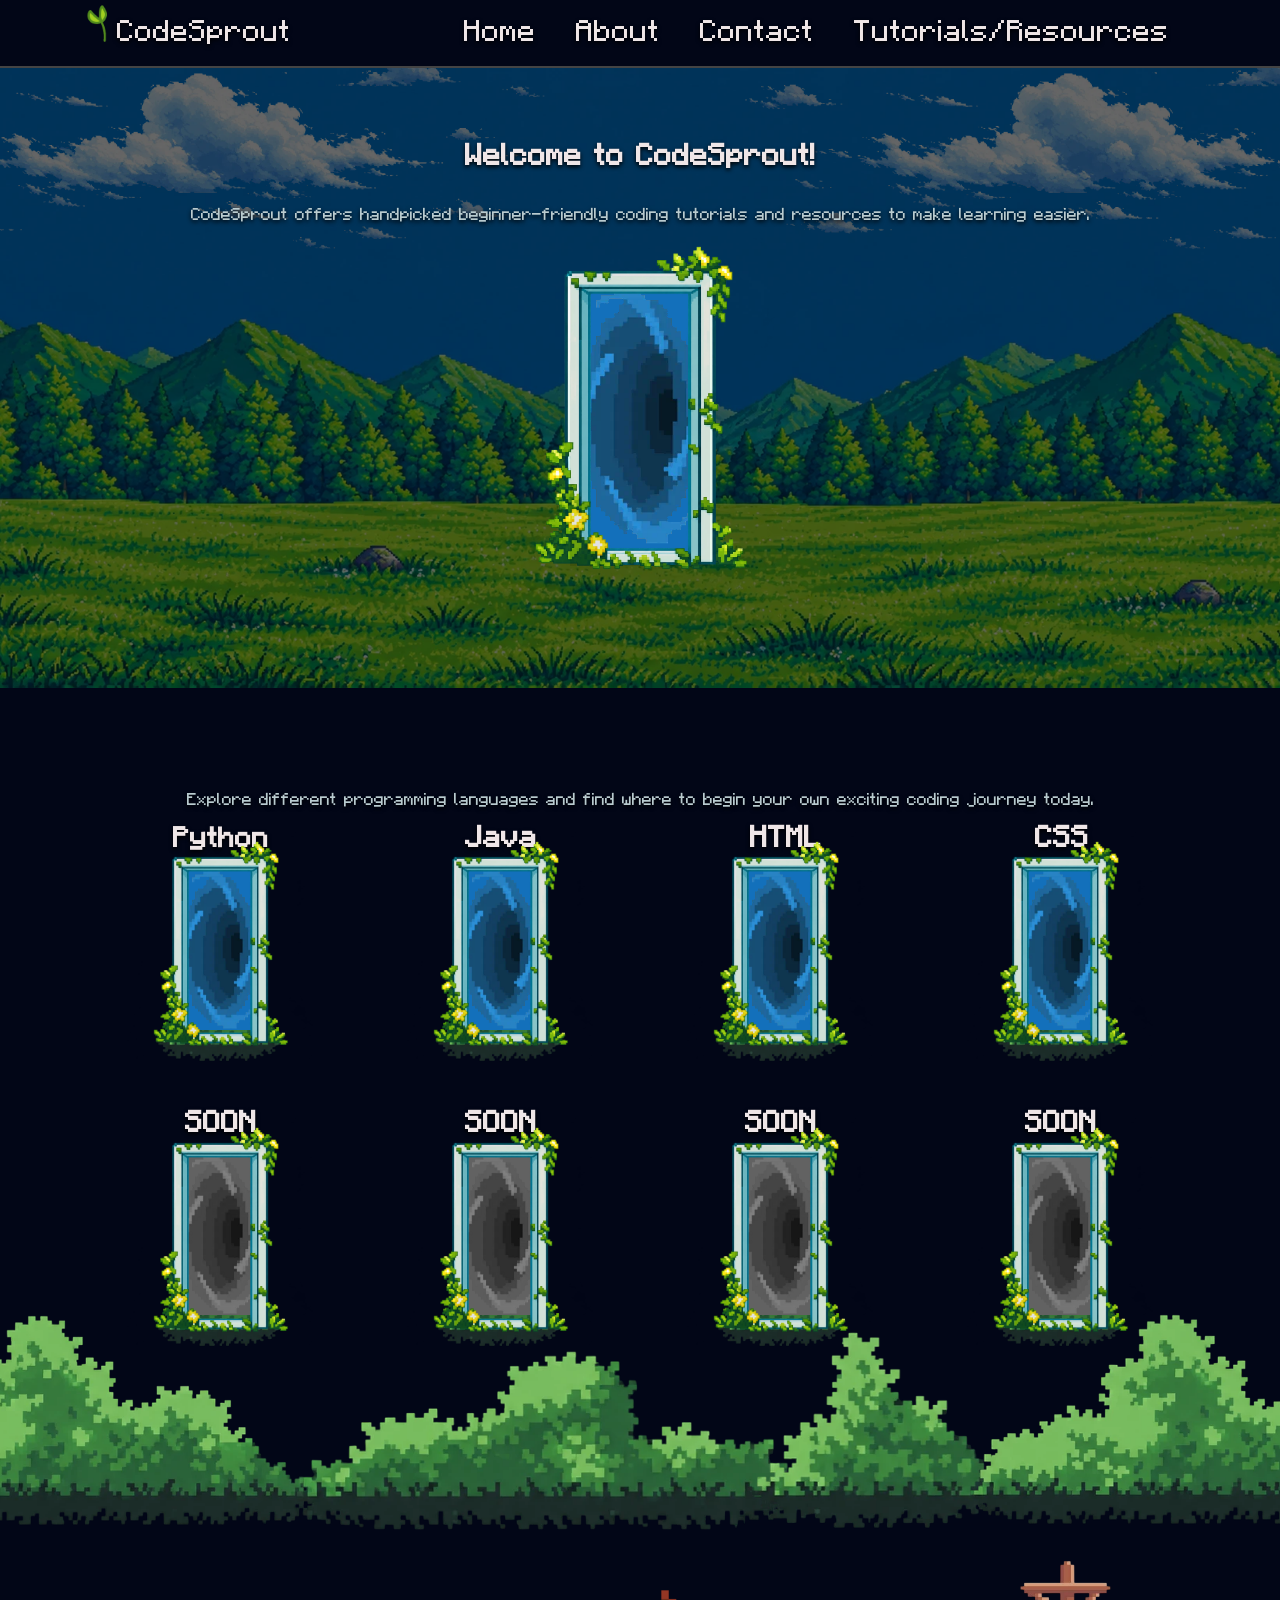
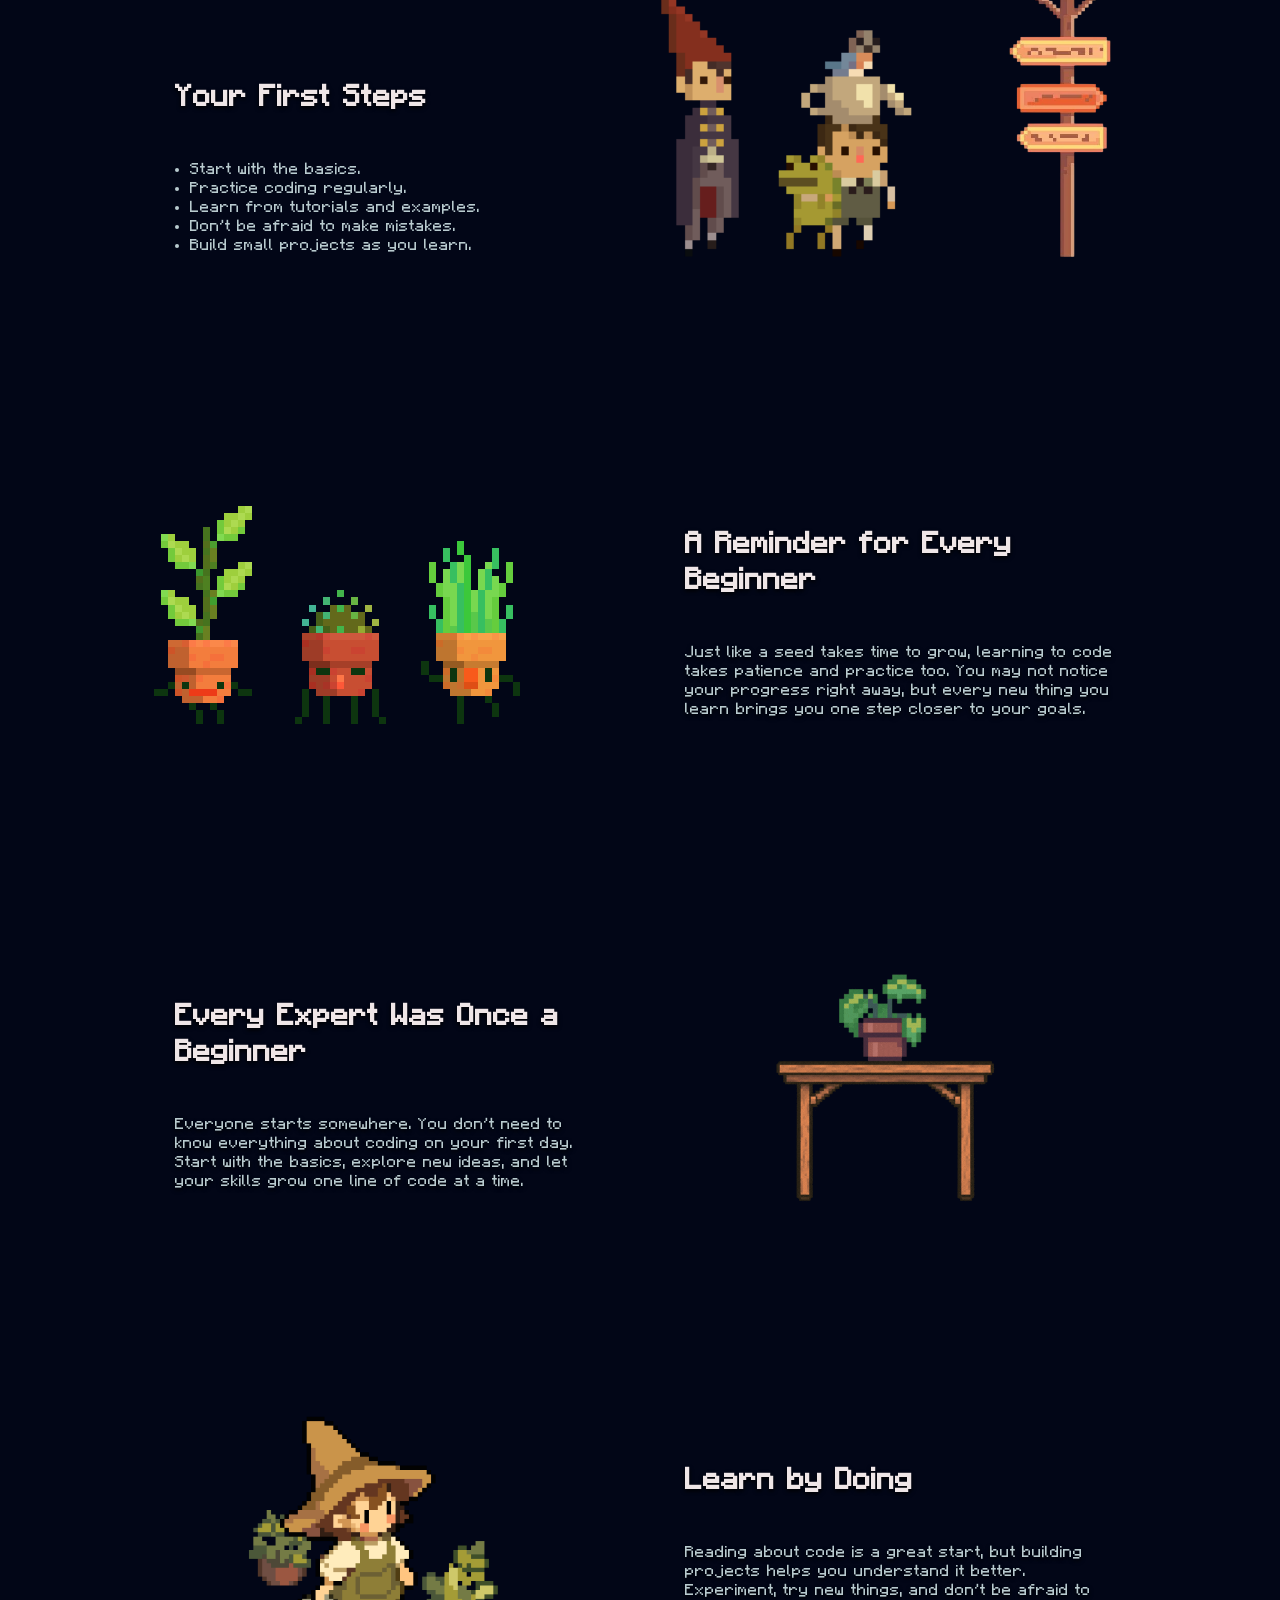
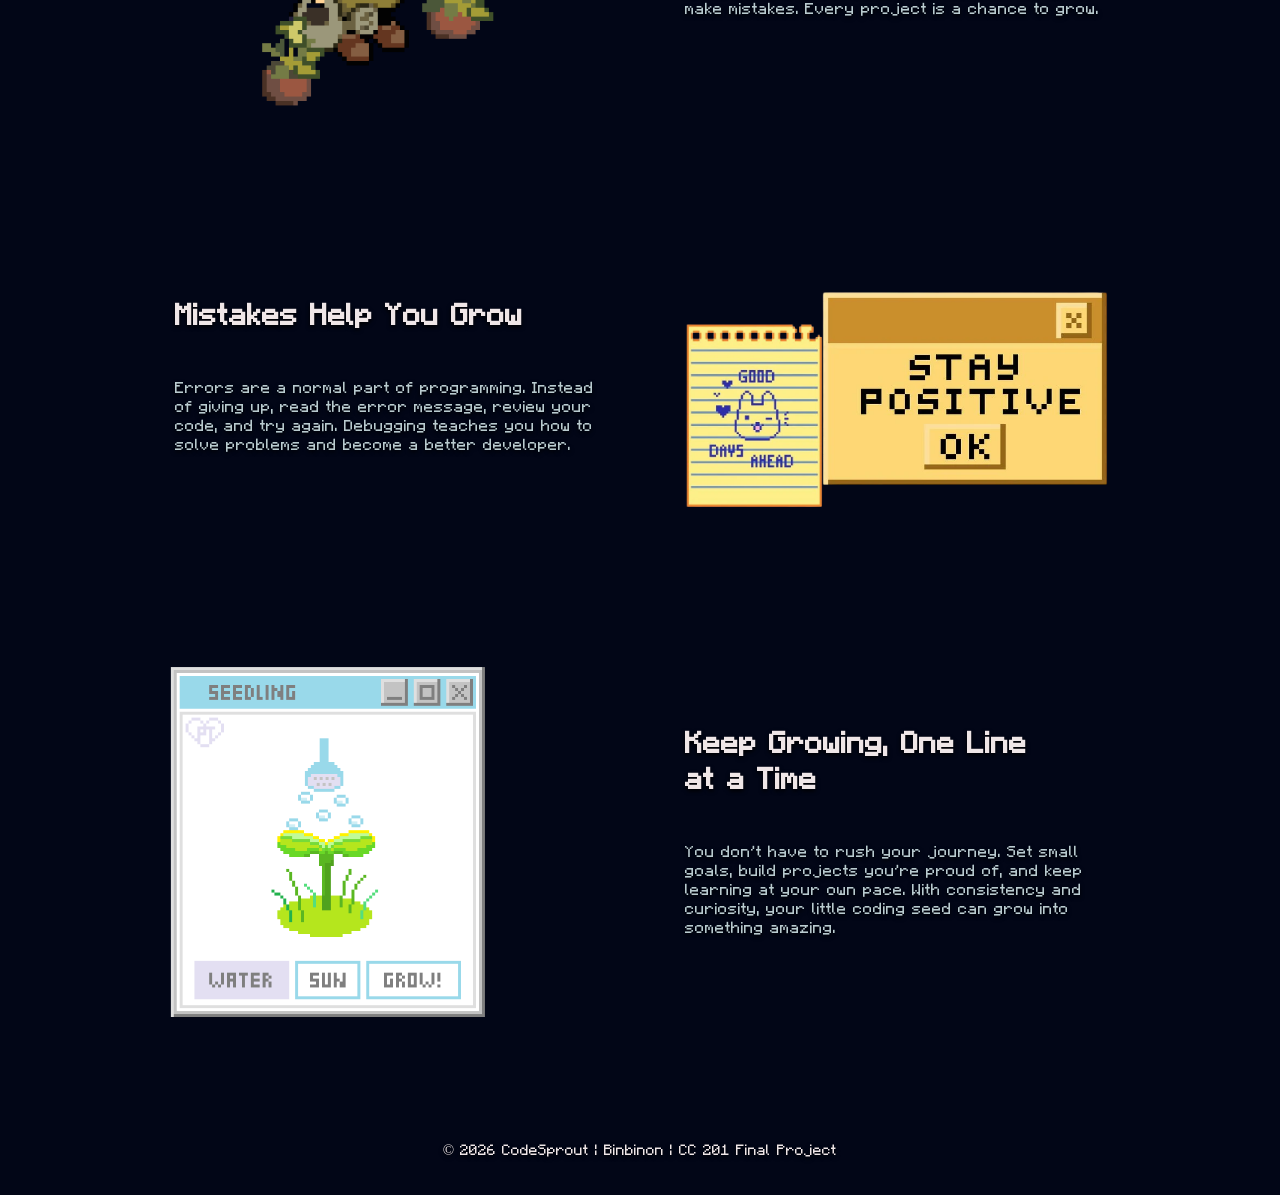
==== commit 69d57dd8: "CodeSprout 2.7.0" ====
--- a/index.html
+++ b/index.html
@@ -8,7 +8,7 @@
 
     <link rel="stylesheet" href="css/index.css">
     <link rel="stylesheet" href="css/style.css">
-    <link rel="icon" href="photos/favicon/sprout.png">
+    <link rel="icon" href="photos/favicon/sprout.svg">
 </head>
 
 <body>
